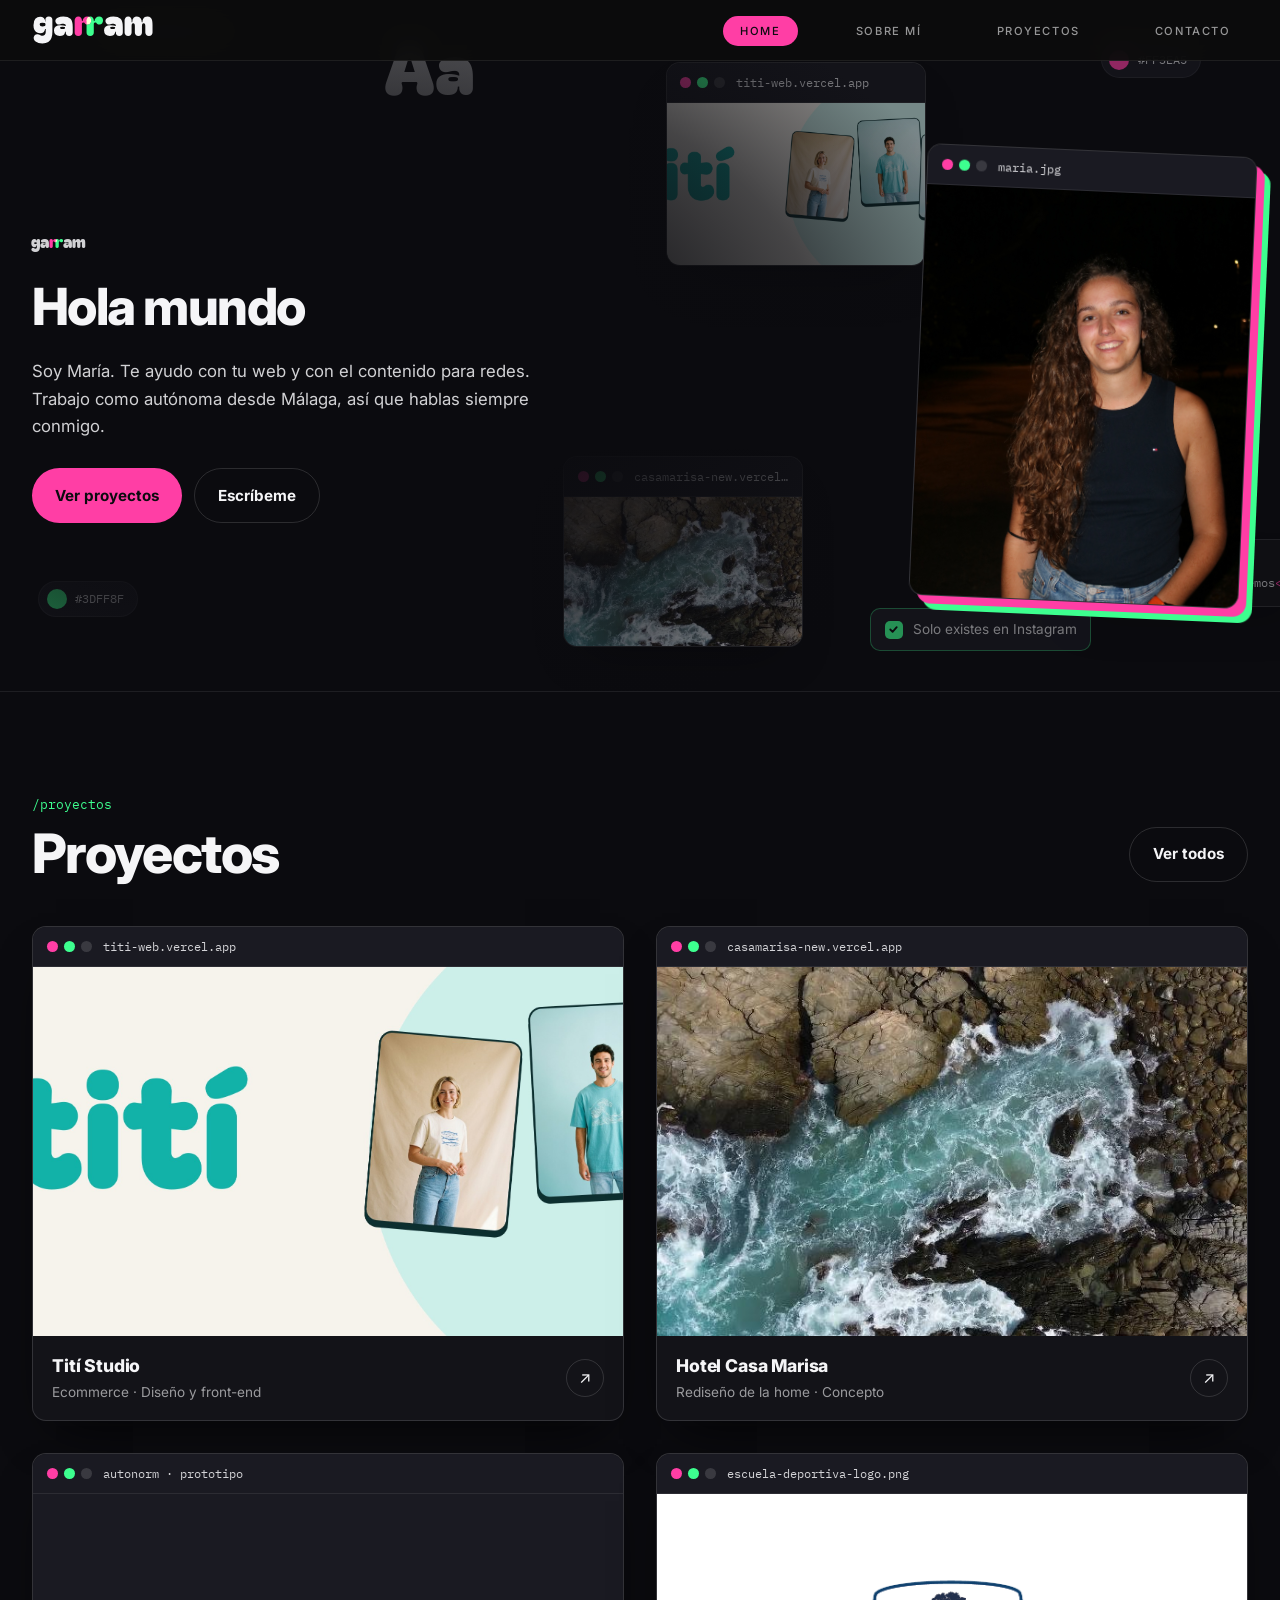
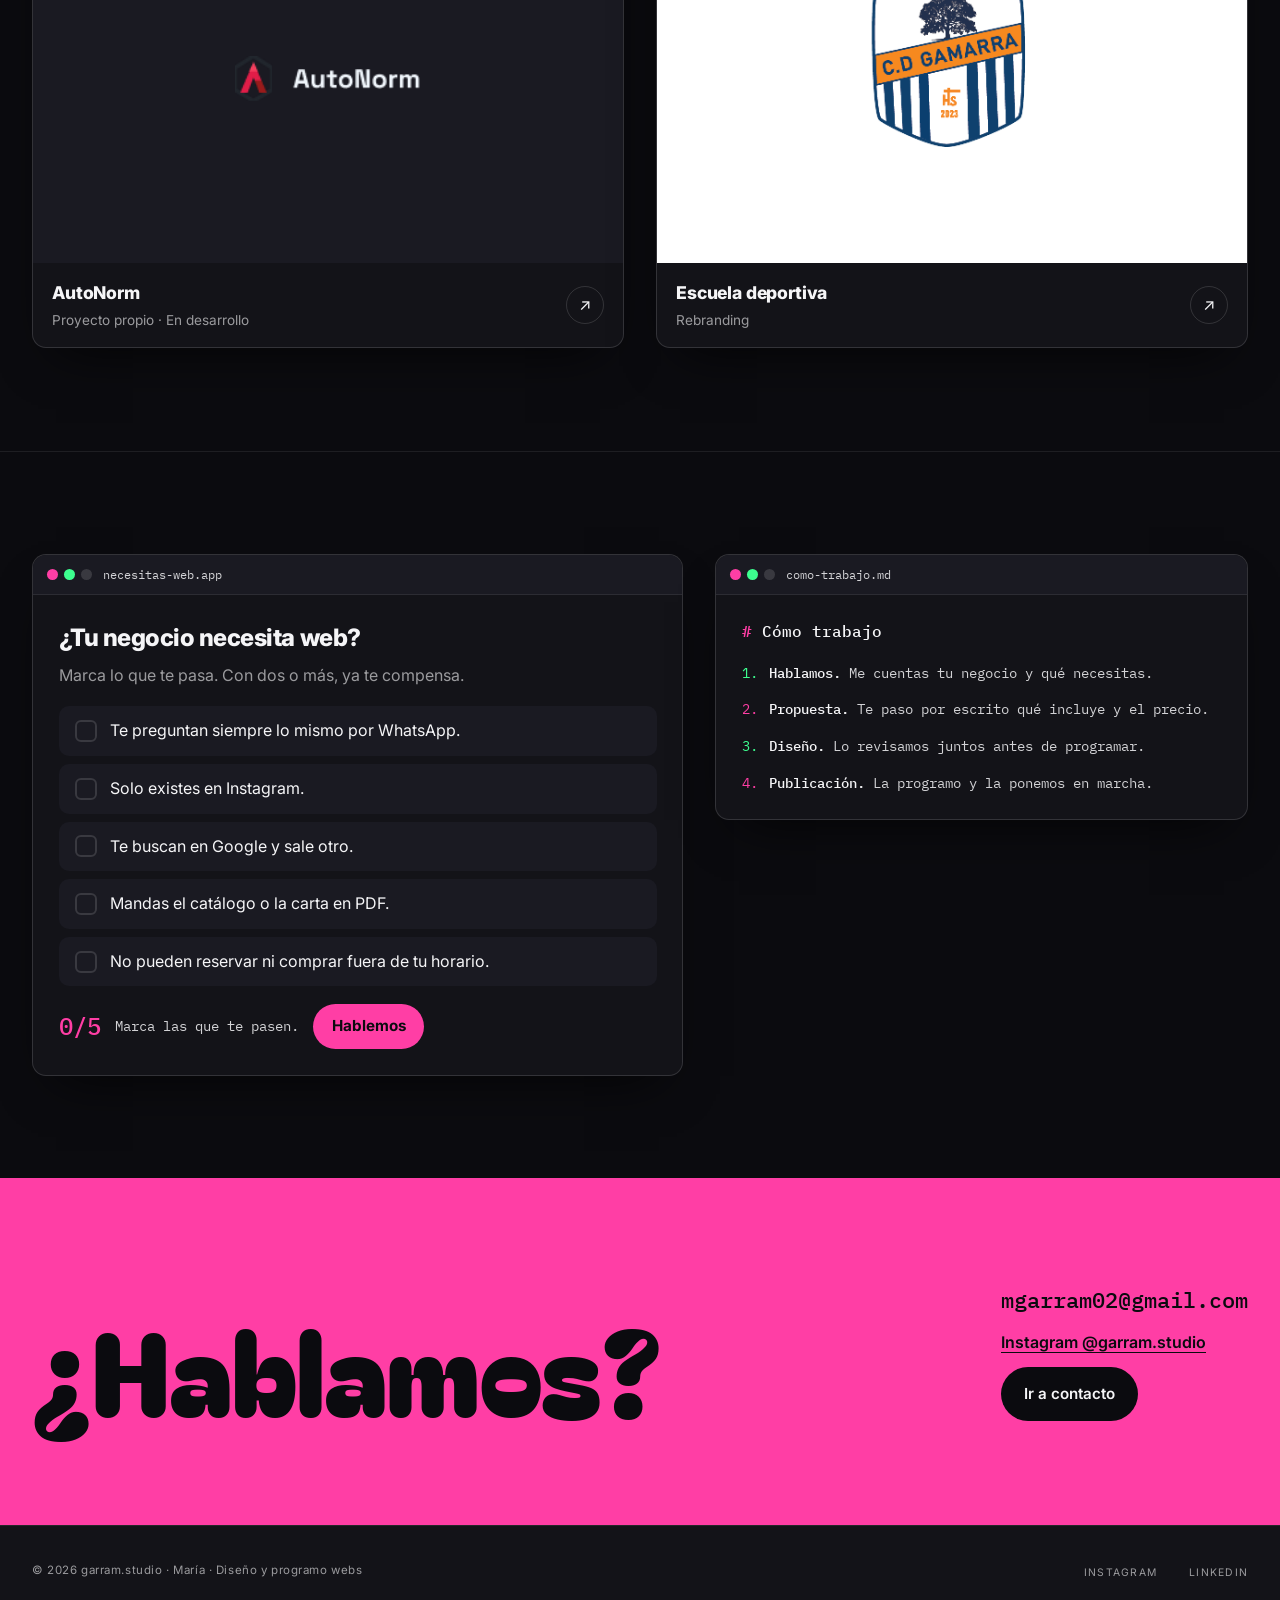
==== mariagarramcv/index.html @ 62a65836 "Hola mundo, botón de contacto visible y lema en el pie Co-Authored-By: Claude Opus 5.5 <noreply@anth" ====
<!DOCTYPE html>
<html lang="es">
<head>
<meta charset="UTF-8">
<meta name="viewport" content="width=device-width, initial-scale=1.0">
<title>garram.studio</title>
<meta name="description" content="garram.studio es la marca de María, diseñadora y desarrolladora front-end autónoma en Málaga. Diseño y programo webs para negocios.">
<link href="https://fonts.googleapis.com/css2?family=Bagel+Fat+One&family=IBM+Plex+Mono:wght@400;500&family=Inter:wght@300;400;500;600;700;800;900&display=swap" rel="stylesheet">
<link rel="icon" type="image/svg+xml" href="img/garram-simbolo.svg">
<link rel="stylesheet" href="style.css">
<style>
/* Portada garram.studio — delante, un mensaje claro y dos botones; detrás, flotando
   despacio, piezas del trabajo (ventanas, código, colores, el símbolo). Debajo, todo
   ordenado en ventanas iguales: el mismo lenguaje del escritorio, pero fácil de leer. */
:root {
  --mono: 'IBM Plex Mono', ui-monospace, monospace;
  --ink: #0b0b0f;
  --gut: max(16px, 2rem);
}

.wrap { max-width: 1280px; margin: 0 auto; padding-left: var(--gut); padding-right: var(--gut); }

/* ── Ventana (pieza común) ── */
.win { background: var(--bg2); border: 0.5px solid rgba(245,245,247,0.14); border-radius: 14px; overflow: hidden; box-shadow: 0 24px 50px -24px rgba(0,0,0,0.8); }
.win-bar { display: flex; align-items: center; gap: 0.7rem; padding: 0.6rem 0.85rem; background: var(--bg3); border-bottom: 0.5px solid var(--border); }
.dots { display: flex; gap: 6px; flex-shrink: 0; }
.dots b { width: 11px; height: 11px; border-radius: 50%; }
.dots b:nth-child(1) { background: var(--pink); }
.dots b:nth-child(2) { background: var(--green); }
.dots b:nth-child(3) { background: var(--faint); }
.fname { flex: 1; min-width: 0; font-family: var(--mono); font-size: 0.78rem; color: var(--off); white-space: nowrap; overflow: hidden; text-overflow: ellipsis; }

.btn { display: inline-flex; align-items: center; padding: 0.9rem 1.45rem; border-radius: 999px; font-weight: 700; font-size: 0.95rem; text-decoration: none; transition: transform 0.2s, box-shadow 0.2s, border-color 0.2s, color 0.2s; }
.btn:focus-visible, a:focus-visible { outline: 3px solid var(--green); outline-offset: 3px; }
.btn-pink { background: var(--pink); color: var(--ink); }
.btn-pink:hover { transform: translate(-3px, -3px); box-shadow: 4px 4px 0 var(--green); }
.btn-line { border: 1.5px solid var(--faint); color: var(--white); }
.btn-line:hover { border-color: var(--green); color: var(--green); }

/* ── Portada ── */
.hero { position: relative; overflow: hidden; padding-top: calc(60px + clamp(3rem, 7vw, 6rem)); padding-bottom: clamp(3.5rem, 7vw, 6rem); border-bottom: 0.5px solid var(--border); }
.hero .wrap { position: relative; z-index: 2; display: grid; grid-template-columns: minmax(0, 1.25fr) minmax(0, 0.75fr); gap: clamp(2rem, 5vw, 4rem); align-items: center; }
.hero-text { display: flex; flex-direction: column; gap: 1.4rem; }
.word { font-family: var(--display); font-weight: 400; font-size: clamp(4.6rem, 15vw, 12.5rem); line-height: 0.82; white-space: nowrap; margin-left: -0.04em; }
.word .r1 { color: var(--pink); display: inline-block; }
.word .r2 { color: var(--green); display: inline-block; margin-left: -0.16em; mix-blend-mode: screen; animation: solapa 1.1s cubic-bezier(.2,.8,.2,1) 0.25s both; }
@keyframes solapa { from { transform: translateX(0.35em); } to { transform: translateX(0); } }
.hero h1 { font-size: clamp(2rem, 4vw, 3.2rem); font-weight: 800; letter-spacing: -0.03em; line-height: 1.12; max-width: 22ch; }
.hero-text p { color: var(--off); font-size: 1.05rem; line-height: 1.65; max-width: 46ch; }
.hero-actions { display: flex; flex-wrap: wrap; gap: 0.7rem; margin-top: 0.3rem; }

.me { justify-self: end; width: 100%; max-width: 330px; transform: rotate(2.5deg); box-shadow: 8px 8px 0 var(--pink), 14px 14px 0 var(--green); }
.me img { display: block; width: 100%; aspect-ratio: 4 / 5; object-fit: cover; }
.me figcaption { padding: 0.75rem 0.95rem; font-family: var(--mono); font-size: 0.78rem; color: var(--muted); }

/* Fondo flotante: solo decoración, detrás de todo */
.float { position: absolute; inset: 0; z-index: 1; pointer-events: none; }
.float::after { content: ''; position: absolute; inset: 0; background: radial-gradient(ellipse 60% 70% at 28% 50%, var(--bg) 25%, rgba(11,11,15,0.55) 60%, transparent 85%); }
.fl { position: absolute; opacity: 0.55; animation: flota var(--t, 14s) ease-in-out var(--d, 0s) infinite alternate; }
.fl > * { transform: translate(var(--px, 0px), var(--py, 0px)); transition: transform 0.6s ease-out; }
@keyframes flota { from { transform: translateY(-14px) rotate(var(--r1, -3deg)); } to { transform: translateY(16px) rotate(var(--r2, 3deg)); } }
.fl .win { width: 100%; }
.fl-shot { display: block; width: 100%; aspect-ratio: 16 / 10; object-fit: cover; }
.chip { display: inline-flex; align-items: center; gap: 0.55rem; padding: 0.45rem 0.8rem 0.45rem 0.45rem; border-radius: 999px; background: var(--bg3); border: 0.5px solid var(--border); font-family: var(--mono); font-size: 0.78rem; color: var(--off); white-space: nowrap; }
.chip i { width: 20px; height: 20px; border-radius: 50%; display: block; }
.code { padding: 0.8rem 1rem; font-family: var(--mono); font-size: 0.78rem; line-height: 1.6; color: var(--off); white-space: pre; }
.code .k { color: var(--pink); } .code .s { color: var(--green); }
.tick { display: inline-flex; align-items: center; gap: 0.6rem; padding: 0.6rem 0.85rem; border-radius: 10px; background: var(--bg3); border: 0.5px solid rgba(61,255,143,0.45); font-size: 0.85rem; color: var(--off); white-space: nowrap; }
.tick b { width: 18px; height: 18px; border-radius: 5px; background: var(--green); display: grid; place-items: center; }
.aa { font-family: var(--display); font-size: 4.5rem; line-height: 1; color: var(--white); }

/* ── Secciones ── */
.sec { padding-block: clamp(4rem, 8vw, 6.5rem); }
.sec + .sec { border-top: 0.5px solid var(--border); }
.sec-head { display: flex; justify-content: space-between; align-items: end; gap: 1.5rem; flex-wrap: wrap; margin-bottom: clamp(1.75rem, 3.5vw, 2.75rem); }
.sec-head h2 { font-size: clamp(2rem, 4.4vw, 3.4rem); font-weight: 800; letter-spacing: -0.03em; line-height: 1.05; }
.mono-label { font-family: var(--mono); font-size: 0.8rem; color: var(--green); display: block; margin-bottom: 0.6rem; }

/* Proyectos: cuadrícula ordenada */
.grid { display: grid; grid-template-columns: repeat(2, minmax(0, 1fr)); gap: clamp(1.25rem, 2.5vw, 2rem); }
.proj { display: flex; flex-direction: column; text-decoration: none; color: inherit; transition: transform 0.25s, box-shadow 0.25s; }
.proj:hover { transform: translate(-4px, -4px); box-shadow: 7px 7px 0 var(--pink), 12px 12px 0 var(--green); }
.shot { display: block; aspect-ratio: 16 / 10; max-width: 100%; background: var(--bg3); overflow: hidden; }
.shot img { display: block; width: 100%; height: 100%; object-fit: cover; transition: transform 0.5s; }
.proj:hover .shot img { transform: scale(1.03); }
.shot.logo { display: grid; place-items: center; }
.shot.logo img { width: auto; height: 46px; object-fit: contain; }
.shot.paper { background: #ffffff; }
.shot.paper img { object-fit: contain; padding: 1.75rem; box-sizing: border-box; }
.cap { display: flex; justify-content: space-between; align-items: center; gap: 1rem; padding: 1rem 1.2rem; }
.cap strong { display: block; font-size: 1.1rem; font-weight: 800; letter-spacing: -0.01em; }
.cap small { display: block; font-size: 0.85rem; color: var(--muted); margin-top: 0.15rem; }
.cap .go { flex-shrink: 0; width: 38px; height: 38px; border-radius: 50%; border: 1.5px solid var(--faint); display: grid; place-items: center; color: var(--white); transition: background 0.2s, border-color 0.2s, color 0.2s; }
.proj:hover .go { background: var(--green); border-color: var(--green); color: var(--ink); }

/* Lista y pasos, lado a lado */
.duo { display: grid; grid-template-columns: minmax(0, 1.1fr) minmax(0, 0.9fr); gap: clamp(1.25rem, 2.5vw, 2rem); align-items: start; }
.win-body { padding: 1.5rem 1.6rem 1.6rem; }
.check-title { font-size: 1.5rem; font-weight: 800; letter-spacing: -0.02em; }
.check-sub { color: var(--muted); margin-top: 0.35rem; }
.check-list { list-style: none; display: flex; flex-direction: column; gap: 0.5rem; margin-top: 1.1rem; }
.check-list input { position: absolute; opacity: 0; pointer-events: none; }
.check-list label { display: flex; gap: 0.85rem; align-items: center; padding: 0.8rem 0.95rem; border-radius: 10px; background: var(--bg3); cursor: pointer; line-height: 1.35; border: 0.5px solid transparent; }
.check-list label:hover { border-color: var(--border-orange); }
.box { width: 22px; height: 22px; border-radius: 6px; border: 2px solid var(--faint); flex-shrink: 0; display: grid; place-items: center; }
.box svg { opacity: 0; }
.check-list input:checked + label { border-color: rgba(61,255,143,0.45); }
.check-list input:checked + label .box { background: var(--green); border-color: var(--green); }
.check-list input:checked + label .box svg { opacity: 1; }
.check-list input:focus-visible + label { outline: 3px solid var(--green); outline-offset: 2px; }
.check-out { display: flex; align-items: center; gap: 0.9rem; flex-wrap: wrap; margin-top: 1.1rem; font-family: var(--mono); font-size: 0.88rem; color: var(--off); min-height: 44px; }
.check-out b { font-size: 1.5rem; font-weight: 500; color: var(--pink); font-variant-numeric: tabular-nums; }
.check-out .btn { font-family: var(--sans); padding: 0.65rem 1.15rem; }

.md { font-family: var(--mono); font-size: 0.9rem; line-height: 1.6; color: var(--off); }
.md h3 { font-family: var(--mono); font-size: 1rem; font-weight: 500; color: var(--white); }
.md h3 span { color: var(--pink); }
.md ol { list-style: none; margin-top: 1rem; display: flex; flex-direction: column; gap: 0.85rem; counter-reset: paso; }
.md li { counter-increment: paso; display: grid; grid-template-columns: 2.2ch 1fr; gap: 0.6rem; }
.md li::before { content: counter(paso) "."; color: var(--green); }
.md li:nth-child(even)::before { color: var(--pink); }
.md strong { color: var(--white); font-weight: 500; }

/* ── Contacto ── */
.cta { background: var(--pink); color: var(--ink); padding-block: clamp(4rem, 9vw, 6.5rem); }
.cta-grid { display: flex; justify-content: space-between; align-items: end; gap: 2rem; flex-wrap: wrap; }
.cta h2 { font-family: var(--display); font-weight: 400; font-size: clamp(3rem, 9vw, 7.5rem); line-height: 0.92; }
.cta-links { display: flex; flex-direction: column; gap: 0.75rem; min-width: 0; }
.cta-mail { font-family: var(--mono); font-size: clamp(1rem, 2.2vw, 1.4rem); font-weight: 500; user-select: all; word-break: break-all; }
.cta-links a { color: var(--ink); font-weight: 600; text-decoration: underline; text-underline-offset: 4px; }
.cta-links .btn-ink { background: var(--ink); color: var(--white); align-self: flex-start; text-decoration: none; }
.cta-links .btn-ink:hover { background: #24242c; }

/* ── Responsive ── */
@media (max-width: 900px) {
  .hero .wrap, .duo { grid-template-columns: 1fr; }
  .me { justify-self: start; max-width: 260px; }
  .fl.hide-sm { display: none; }
  .float::after { background: linear-gradient(180deg, rgba(11,11,15,0.35) 0%, var(--bg) 70%); }
}
@media (max-width: 640px) {
  .grid { grid-template-columns: 1fr; }
  .proj:hover { box-shadow: 5px 5px 0 var(--pink), 9px 9px 0 var(--green); }
}
@media (prefers-reduced-motion: reduce) {
  .fl, .word .r2 { animation: none; }
  .fl > * { transition: none; }
}
</style>
</head>
<body>

<nav>
  <div class="nav-inner">
    <a href="index.html" class="nav-logo"><img src="img/garram-logotipo.svg" alt="garram.studio" height="30"></a>
    <ul class="nav-links">
      <li><a href="index.html" class="active">Home</a></li>
      <li><a href="sobre-mi.html">Sobre mí</a></li>
      <li><a href="proyectos.html">Proyectos</a></li>
      <li><a href="contacto.html">Contacto</a></li>
    </ul>
    <button class="nav-toggle" id="menuToggle" aria-label="Abrir menú" aria-expanded="false">
      <span></span><span></span><span></span>
    </button>
  </div>
</nav>

<div class="nav-mobile" id="navMobile">
  <a href="index.html" class="active">Home</a>
  <a href="sobre-mi.html">Sobre mí</a>
  <a href="proyectos.html">Proyectos</a>
  <a href="contacto.html">Contacto</a>
</div>

<main>
  <section class="hero">
    <!-- Fondo: piezas flotando (decorativo) -->
    <div class="float" id="float" aria-hidden="true">
      <div class="fl hide-sm" style="left:52%; top:9%; width:260px; --t:16s; --r1:-4deg; --r2:1deg" data-depth="18">
        <div class="win"><div class="win-bar"><span class="dots"><b></b><b></b><b></b></span><span class="fname">titi-web.vercel.app</span></div><img class="fl-shot" src="img/titi-cover.jpg" alt=""></div>
      </div>
      <div class="fl hide-sm" style="left:44%; top:66%; width:240px; --t:19s; --d:-6s; --r1:3deg; --r2:-2deg" data-depth="12">
        <div class="win"><div class="win-bar"><span class="dots"><b></b><b></b><b></b></span><span class="fname">casamarisa-new.vercel.app</span></div><img class="fl-shot" src="img/casamarisa-hero.jpg" alt=""></div>
      </div>
      <div class="fl" style="left:86%; top:6%; --t:12s; --d:-3s" data-depth="24"><span class="chip"><i style="background:#ff3ea5"></i>#FF3EA5</span></div>
      <div class="fl" style="left:3%; top:84%; --t:13s; --d:-8s" data-depth="20"><span class="chip"><i style="background:#3dff8f"></i>#3DFF8F</span></div>
      <div class="fl hide-sm" style="left:83%; top:78%; --t:17s; --d:-2s; --r1:-2deg; --r2:4deg" data-depth="16">
        <div class="win"><div class="code"><span class="k">&lt;h1&gt;</span>Hola<span class="k">&lt;/h1&gt;</span>
<span class="k">&lt;a</span> href=<span class="s">"#contacto"</span><span class="k">&gt;</span>Hablemos<span class="k">&lt;/a&gt;</span></div></div>
      </div>
      <div class="fl" style="left:68%; top:88%; --t:15s; --d:-5s" data-depth="10"><span class="tick"><b><svg width="11" height="11" viewBox="0 0 24 24" fill="none" stroke="#0b0b0f" stroke-width="4" stroke-linecap="round" stroke-linejoin="round"><path d="M5 12l5 5 9-10"/></svg></b>Solo existes en Instagram</span></div>
      <div class="fl" style="left:91%; top:40%; width:70px; --t:11s; --d:-4s; --r1:-8deg; --r2:6deg" data-depth="28"><img src="img/garram-simbolo.svg" alt="" style="width:70px; display:block"></div>
      <div class="fl hide-sm" style="left:30%; top:4%; --t:18s; --d:-9s; --r1:-6deg; --r2:2deg" data-depth="14"><span class="aa">Aa</span></div>
      <div class="fl hide-sm" style="left:8%; top:2%; --t:14s; --d:-1s" data-depth="8"><span class="chip">como-trabajo.md</span></div>
    </div>

    <div class="wrap">
      <div class="hero-text">
        <p class="word" aria-hidden="true">ga<span class="r1">r</span><span class="r2">r</span>am</p>
        <h1>Hola mundo</h1>
        <p>Soy María. Te ayudo con tu web y con el contenido para redes. Trabajo como autónoma desde Málaga, así que hablas siempre conmigo.</p>
        <div class="hero-actions">
          <a href="#proyectos" class="btn btn-pink">Ver proyectos</a>
          <a href="#contacto" class="btn btn-line">Escríbeme</a>
        </div>
      </div>
      <figure class="win me">
        <div class="win-bar"><span class="dots"><b></b><b></b><b></b></span><span class="fname">maria.jpg</span></div>
        <img src="img/maria-hero.jpg" alt="María, diseñadora y desarrolladora de garram.studio">
      </figure>
    </div>
  </section>

  <section class="sec" id="proyectos" aria-labelledby="proj-title">
    <div class="wrap">
      <div class="sec-head">
        <div><span class="mono-label">/proyectos</span><h2 id="proj-title">Proyectos</h2></div>
        <a href="proyectos.html" class="btn btn-line">Ver todos</a>
      </div>
      <div class="grid">
        <a href="titi.html" class="win proj">
          <div class="win-bar"><span class="dots"><b></b><b></b><b></b></span><span class="fname">titi-web.vercel.app</span></div>
          <span class="shot"><img src="img/titi-cover.jpg" alt="Tienda online de Tití Studio" style="object-position:30% 50%"></span>
          <span class="cap"><span><strong>Tití Studio</strong><small>Ecommerce · Diseño y front-end</small></span><span class="go" aria-hidden="true">↗</span></span>
        </a>
        <a href="https://casamarisa-new.vercel.app/" target="_blank" rel="noopener" class="win proj">
          <div class="win-bar"><span class="dots"><b></b><b></b><b></b></span><span class="fname">casamarisa-new.vercel.app</span></div>
          <span class="shot"><img src="img/casamarisa-hero.jpg" alt="Home rediseñada del Hotel Casa Marisa"></span>
          <span class="cap"><span><strong>Hotel Casa Marisa</strong><small>Rediseño de la home · Concepto</small></span><span class="go" aria-hidden="true">↗</span></span>
        </a>
        <a href="autonorm.html" class="win proj">
          <div class="win-bar"><span class="dots"><b></b><b></b><b></b></span><span class="fname">autonorm · prototipo</span></div>
          <span class="shot logo"><img src="img/autonorm-logo.png" alt="Logotipo de AutoNorm"></span>
          <span class="cap"><span><strong>AutoNorm</strong><small>Proyecto propio · En desarrollo</small></span><span class="go" aria-hidden="true">↗</span></span>
        </a>
        <a href="logos.html" class="win proj">
          <div class="win-bar"><span class="dots"><b></b><b></b><b></b></span><span class="fname">escuela-deportiva-logo.png</span></div>
          <span class="shot paper"><img src="img/Captura de pantalla 2026-06-10 154436.png" alt="Logotipo de la escuela deportiva"></span>
          <span class="cap"><span><strong>Escuela deportiva</strong><small>Rebranding</small></span><span class="go" aria-hidden="true">↗</span></span>
        </a>
      </div>
    </div>
  </section>

  <section class="sec" aria-label="Antes de empezar">
    <div class="wrap duo">
      <article class="win">
        <div class="win-bar"><span class="dots"><b></b><b></b><b></b></span><span class="fname">necesitas-web.app</span></div>
        <div class="win-body">
          <h2 class="check-title">¿Tu negocio necesita web?</h2>
          <p class="check-sub">Marca lo que te pasa. Con dos o más, ya te compensa.</p>
          <ul class="check-list">
            <li><input type="checkbox" id="s1"><label for="s1"><span class="box"><svg width="12" height="12" viewBox="0 0 24 24" fill="none" stroke="#0b0b0f" stroke-width="4" stroke-linecap="round" stroke-linejoin="round" aria-hidden="true"><path d="M5 12l5 5 9-10"/></svg></span>Te preguntan siempre lo mismo por WhatsApp.</label></li>
            <li><input type="checkbox" id="s2"><label for="s2"><span class="box"><svg width="12" height="12" viewBox="0 0 24 24" fill="none" stroke="#0b0b0f" stroke-width="4" stroke-linecap="round" stroke-linejoin="round" aria-hidden="true"><path d="M5 12l5 5 9-10"/></svg></span>Solo existes en Instagram.</label></li>
            <li><input type="checkbox" id="s3"><label for="s3"><span class="box"><svg width="12" height="12" viewBox="0 0 24 24" fill="none" stroke="#0b0b0f" stroke-width="4" stroke-linecap="round" stroke-linejoin="round" aria-hidden="true"><path d="M5 12l5 5 9-10"/></svg></span>Te buscan en Google y sale otro.</label></li>
            <li><input type="checkbox" id="s4"><label for="s4"><span class="box"><svg width="12" height="12" viewBox="0 0 24 24" fill="none" stroke="#0b0b0f" stroke-width="4" stroke-linecap="round" stroke-linejoin="round" aria-hidden="true"><path d="M5 12l5 5 9-10"/></svg></span>Mandas el catálogo o la carta en PDF.</label></li>
            <li><input type="checkbox" id="s5"><label for="s5"><span class="box"><svg width="12" height="12" viewBox="0 0 24 24" fill="none" stroke="#0b0b0f" stroke-width="4" stroke-linecap="round" stroke-linejoin="round" aria-hidden="true"><path d="M5 12l5 5 9-10"/></svg></span>No pueden reservar ni comprar fuera de tu horario.</label></li>
          </ul>
          <div class="check-out" aria-live="polite"><b id="checkCount">0/5</b><span id="checkMsg">Marca las que te pasen.</span><a href="#contacto" class="btn btn-pink" id="checkCta" hidden>Hablemos</a></div>
        </div>
      </article>
      <article class="win">
        <div class="win-bar"><span class="dots"><b></b><b></b><b></b></span><span class="fname">como-trabajo.md</span></div>
        <div class="win-body md">
          <h3><span>#</span> Cómo trabajo</h3>
          <ol>
            <li><span><strong>Hablamos.</strong> Me cuentas tu negocio y qué necesitas.</span></li>
            <li><span><strong>Propuesta.</strong> Te paso por escrito qué incluye y el precio.</span></li>
            <li><span><strong>Diseño.</strong> Lo revisamos juntos antes de programar.</span></li>
            <li><span><strong>Publicación.</strong> La programo y la ponemos en marcha.</span></li>
          </ol>
        </div>
      </article>
    </div>
  </section>

  <section class="cta" id="contacto" aria-labelledby="cta-title">
    <div class="wrap cta-grid">
      <h2 id="cta-title">¿Hablamos?</h2>
      <div class="cta-links">
        <span class="cta-mail">mgarram02@gmail.com</span>
        <a href="https://www.instagram.com/garram.studio/" target="_blank" rel="noopener">Instagram @garram.studio</a>
        <a href="contacto.html" class="btn btn-ink">Ir a contacto</a>
      </div>
    </div>
  </section>
</main>

<footer>
  <div class="footer-inner">
    <p class="footer-copy">© 2026 garram.studio · María · Diseño y programo webs</p>
    <ul class="footer-nav">
      <li><a href="https://www.instagram.com/garram.studio/" target="_blank" rel="noopener">Instagram</a></li>
      <li><a href="https://www.linkedin.com/in/mariagarram" target="_blank" rel="noopener">LinkedIn</a></li>
    </ul>
  </div>
</footer>

<script src="nav.js"></script>
<script>
/* Lista "¿Tu negocio necesita web?" */
(function () {
  var boxes = document.querySelectorAll('.check-list input');
  var count = document.getElementById('checkCount');
  var msg = document.getElementById('checkMsg');
  var cta = document.getElementById('checkCta');
  var textos = ['Marca las que te pasen.', 'Una ya es un aviso.', 'Con dos, ya te compensa.', 'Te está costando no tenerla.', 'Cuanto antes, mejor.', 'Las cinco. Hablemos.'];
  function actualiza() {
    var n = 0;
    boxes.forEach(function (b) { if (b.checked) n++; });
    count.textContent = n + '/5';
    msg.textContent = textos[n];
    cta.hidden = n < 2;
  }
  boxes.forEach(function (b) { b.addEventListener('change', actualiza); });
  actualiza();
})();

/* Fondo flotante: las piezas se apartan un poco al mover el ratón */
(function () {
  if (window.matchMedia('(prefers-reduced-motion: reduce)').matches) return;
  if (!window.matchMedia('(pointer: fine)').matches) return;
  var hero = document.querySelector('.hero');
  var items = document.querySelectorAll('#float .fl');
  hero.addEventListener('pointermove', function (e) {
    var r = hero.getBoundingClientRect();
    var cx = (e.clientX - r.left) / r.width - 0.5;
    var cy = (e.clientY - r.top) / r.height - 0.5;
    items.forEach(function (el) {
      var d = parseFloat(el.dataset.depth) || 10;
      el.firstElementChild.style.setProperty('--px', (-cx * d) + 'px');
      el.firstElementChild.style.setProperty('--py', (-cy * d) + 'px');
    });
  });
})();
</script>
</body>
</html>
---- mariagarramcv/style.css ----
/* ── RESET & TOKENS ── */
*, *::before, *::after { box-sizing: border-box; margin: 0; padding: 0; }

:root {
  /* Marca garram.studio: negro, rosa y verde neón.
     Las variables --orange* se mantienen como nombre para no tocar todas las páginas:
     --orange es el acento principal (rosa) y --orange2 el secundario (verde). */
  --bg: #0b0b0f;
  --bg2: #131318;
  --bg3: #1a1a22;
  --pink: #ff3ea5;
  --green: #3dff8f;
  --orange: var(--pink);
  --orange2: var(--green);
  --orange-dim: rgba(255,62,165,0.12);
  --white: #f5f5f7;
  --off: rgba(245,245,247,0.85);
  --muted: rgba(245,245,247,0.6);
  --faint: rgba(245,245,247,0.14);
  --border: rgba(245,245,247,0.08);
  --border-orange: rgba(255,62,165,0.35);
  --sans: 'Inter', system-ui, sans-serif;
  --display: 'Bagel Fat One', var(--sans);
  --serif: var(--display);
}

/* Bagel Fat One se reserva para el logotipo y piezas muy grandes de la portada.
   Solo tiene un peso: sin font-synthesis el navegador no la engorda al pedir negrita. */
body { font-synthesis: none; }

.nav-logo img { display: block; height: 30px; width: auto; }

html { scroll-behavior: smooth; }

body {
  font-family: var(--sans);
  background: var(--bg);
  color: var(--white);
  font-size: 16px;
  line-height: 1.6;
  overflow-x: hidden;
}

/* ── NAV ── */
nav {
  position: fixed;
  top: 0; left: 0; right: 0;
  z-index: 100;
  background: rgba(13,13,13,0.92);
  backdrop-filter: blur(12px);
  border-bottom: 0.5px solid var(--border);
}

.nav-inner {
  max-width: 1280px;
  margin: 0 auto;
  padding: 0 2rem;
  height: 60px;
  display: flex;
  align-items: center;
  justify-content: space-between;
}

.nav-logo {
  font-size: 0.72rem;
  font-weight: 600;
  letter-spacing: 0.18em;
  text-transform: uppercase;
  color: var(--white);
  text-decoration: none;
}

.nav-links {
  display: flex;
  gap: 2.5rem;
  list-style: none;
}

.nav-links a {
  font-size: 0.7rem;
  font-weight: 500;
  letter-spacing: 0.14em;
  text-transform: uppercase;
  color: var(--muted);
  text-decoration: none;
  transition: color 0.2s, background 0.2s;
  padding: 0.5rem 1.1rem;
  border-radius: 999px;
}

.nav-links a:hover { color: var(--white); }

.nav-links a.active {
  color: var(--bg);
  background: var(--orange);
}

/* Hamburger */
.nav-toggle {
  display: none;
  flex-direction: column;
  gap: 5px;
  cursor: pointer;
  padding: 4px;
  background: none;
  border: none;
}

.nav-toggle span {
  display: block;
  width: 22px;
  height: 1.5px;
  background: var(--white);
  transition: transform 0.25s, opacity 0.25s;
}

.nav-toggle.open span:nth-child(1) { transform: translateY(6.5px) rotate(45deg); }
.nav-toggle.open span:nth-child(2) { opacity: 0; }
.nav-toggle.open span:nth-child(3) { transform: translateY(-6.5px) rotate(-45deg); }

/* Mobile nav */
.nav-mobile {
  display: none;
  position: fixed;
  top: 60px; left: 0; right: 0;
  background: var(--bg2);
  border-bottom: 0.5px solid var(--border);
  padding: 1.5rem 2rem;
  z-index: 99;
  flex-direction: column;
  gap: 1.25rem;
}

.nav-mobile.open { display: flex; }

.nav-mobile a {
  font-size: 0.78rem;
  font-weight: 500;
  letter-spacing: 0.12em;
  text-transform: uppercase;
  color: var(--muted);
  text-decoration: none;
  transition: color 0.2s;
  width: fit-content;
  border-bottom: 1.5px solid transparent;
  padding-bottom: 2px;
}

.nav-mobile a.active,
.nav-mobile a:hover { color: var(--orange); border-bottom-color: var(--orange); }

/* ── PAGE WRAPPER ── */
.page {
  max-width: 1280px;
  margin: 0 auto;
  padding: 9rem 2rem 7rem;
}

/* ── PAGE HEADER ── */
.page-header { margin-bottom: 4rem; }

.page-eyebrow {
  font-size: 0.62rem;
  letter-spacing: 0.22em;
  text-transform: uppercase;
  color: var(--orange);
  margin-bottom: 1rem;
  display: flex;
  align-items: center;
  gap: 1rem;
  font-weight: 500;
}

.page-eyebrow::before {
  content: '';
  width: 32px;
  height: 1.5px;
  background: var(--orange);
  display: inline-block;
  flex-shrink: 0;
}

.page-title {
  font-size: clamp(2.2rem, 4.5vw, 3.8rem);
  font-weight: 800;
  line-height: 1.08;
  color: var(--white);
  letter-spacing: -0.02em;
}

/* ── BUTTONS ── */
.btn-primary {
  background: var(--orange);
  color: var(--bg);
  padding: 0.85rem 2rem;
  font-size: 0.72rem;
  font-weight: 600;
  letter-spacing: 0.12em;
  text-transform: uppercase;
  text-decoration: none;
  border: none;
  cursor: pointer;
  transition: background 0.2s, transform 0.15s;
  display: inline-block;
  border-radius: 2px;
}

.btn-primary:hover { background: var(--orange2); transform: translateY(-1px); }

.btn-outline {
  background: transparent;
  color: var(--white);
  padding: 0.85rem 2rem;
  font-size: 0.72rem;
  font-weight: 600;
  letter-spacing: 0.12em;
  text-transform: uppercase;
  text-decoration: none;
  border: 1px solid var(--faint);
  cursor: pointer;
  transition: border-color 0.2s, color 0.2s, transform 0.15s;
  display: inline-block;
  border-radius: 2px;
}

.btn-outline:hover { border-color: var(--orange); color: var(--orange); transform: translateY(-1px); }

/* ── FOOTER ── */
footer {
  background: var(--bg2);
  border-top: 0.5px solid var(--border);
  padding: 2rem;
}

.footer-inner {
  max-width: 1280px;
  margin: 0 auto;
  display: flex;
  align-items: center;
  justify-content: space-between;
  flex-wrap: wrap;
  gap: 1rem;
}

.footer-copy {
  font-size: 0.72rem;
  color: var(--muted);
  letter-spacing: 0.05em;
}

.footer-nav {
  display: flex;
  gap: 2rem;
  list-style: none;
  flex-wrap: wrap;
}

.footer-nav a {
  font-size: 0.65rem;
  letter-spacing: 0.12em;
  text-transform: uppercase;
  color: var(--muted);
  text-decoration: none;
  transition: color 0.2s;
}

.footer-nav a:hover { color: var(--orange); }

/* ══════════════════════════════════════════
   BENTO / CASE-STUDY COMPONENT SYSTEM
   (tarjetas grandes, stats, FAQ, citas, tags)
═══════════════════════════════════════════ */

/* ── Bento grid genérico ── */
.bento-grid {
  display: grid;
  grid-template-columns: repeat(4, 1fr);
  grid-auto-rows: 240px;
  grid-auto-flow: dense;
  gap: 1.25rem;
}

.bento-card {
  position: relative;
  grid-column: span 2;
  grid-row: span 1;
  border-radius: 20px;
  overflow: hidden;
  background: linear-gradient(155deg, var(--bg3) 0%, #241407 100%);
  border: 0.5px solid var(--border);
  text-decoration: none;
  display: block;
  transition: transform 0.3s ease, border-color 0.3s ease, box-shadow 0.3s ease;
}

.bento-card:hover {
  transform: translateY(-6px);
  border-color: var(--border-orange);
  box-shadow: 0 20px 40px -20px rgba(242,101,34,0.35);
}

.bento-card.wide { grid-column: span 4; grid-row: span 2; }
.bento-card.tall { grid-row: span 2; }
.bento-card.solid {
  background: linear-gradient(150deg, var(--orange) 0%, #c94d13 100%);
}

.bento-card img {
  position: absolute;
  inset: 0;
  width: 100%;
  height: 100%;
  object-fit: cover;
  object-position: center center;
  opacity: 0.95;
  transition: transform 0.5s ease, opacity 0.3s ease;
}

.bento-card.logo-bg {
  background: #fff;
}

.bento-card.logo-bg img {
  object-fit: contain;
  padding: 3rem;
  opacity: 1;
}

/* AutoNorm card: centered logo lockup instead of a cover photo */
.autonorm-card {
  background: linear-gradient(155deg, var(--bg3) 0%, #241407 100%);
}
.autonorm-card .bento-card-logo {
  position: absolute;
  top: 42%;
  left: 50%;
  transform: translate(-50%, -50%);
  width: auto;
  height: 38px;
  object-fit: contain;
  opacity: 1;
}
.autonorm-card:hover .bento-card-logo { transform: translate(-50%, -50%); }

.bento-card.no-link {
  cursor: default;
  opacity: 0.75;
}
.bento-card.no-link:hover {
  transform: none;
  border-color: var(--border);
  box-shadow: none;
}
.bento-card.no-link .bento-card-arrow { display: none; }
.bento-card-status {
  font-size: 0.62rem;
  letter-spacing: 0.1em;
  text-transform: uppercase;
  color: var(--muted);
  font-weight: 600;
  flex-shrink: 0;
}

.bento-card:hover img { transform: scale(1.04); opacity: 1; }

.bento-card::after {
  content: '';
  position: absolute;
  inset: 0;
  background: linear-gradient(0deg, rgba(13,13,13,0.92) 0%, rgba(13,13,13,0.15) 45%, transparent 70%);
  pointer-events: none;
}

.bento-card-body {
  position: absolute;
  left: 0; right: 0; bottom: 0;
  z-index: 2;
  padding: 1.5rem 1.6rem;
  display: flex;
  align-items: flex-end;
  justify-content: space-between;
  gap: 1rem;
}

.bento-card-cat {
  font-size: 0.6rem;
  letter-spacing: 0.16em;
  text-transform: uppercase;
  color: var(--orange2);
  font-weight: 700;
  margin-bottom: 0.4rem;
  display: block;
}

.bento-card.solid .bento-card-cat { color: rgba(13,13,13,0.65); }

.bento-card-name {
  font-size: 1.15rem;
  font-weight: 800;
  color: var(--white);
  letter-spacing: -0.01em;
  line-height: 1.25;
}

.bento-card-arrow {
  flex-shrink: 0;
  width: 40px; height: 40px;
  border-radius: 50%;
  background: rgba(255,255,255,0.08);
  border: 0.5px solid var(--border-orange);
  display: flex;
  align-items: center;
  justify-content: center;
  color: var(--white);
  font-size: 1rem;
  transition: background 0.2s, transform 0.25s;
}

.bento-card:hover .bento-card-arrow { background: var(--orange); transform: rotate(45deg); }

/* ── Stat tiles v2 (bento) ── */
.stat-bento-row {
  display: grid;
  grid-template-columns: repeat(3, 1fr);
  gap: 1.25rem;
}

.stat-bento {
  border-radius: 16px;
  border: 0.5px solid var(--border);
  background: var(--bg2);
  padding: 1.75rem 1.5rem;
  transition: border-color 0.2s, transform 0.2s;
}

.stat-bento:hover { border-color: var(--border-orange); transform: translateY(-3px); }

.stat-bento-num {
  font-size: clamp(2.2rem, 4vw, 3rem);
  font-weight: 900;
  color: var(--orange);
  line-height: 1;
  letter-spacing: -0.03em;
  margin-bottom: 0.5rem;
}

.stat-bento-label {
  font-size: 0.72rem;
  letter-spacing: 0.08em;
  text-transform: uppercase;
  color: var(--muted);
  font-weight: 500;
}

/* ── Pull-quote ── */
.quote-block {
  border-radius: 20px;
  background: linear-gradient(150deg, var(--bg3) 0%, #241407 100%);
  border: 0.5px solid var(--border-orange);
  padding: 3rem clamp(1.5rem, 5vw, 4rem);
  position: relative;
  overflow: hidden;
}

.quote-mark {
  font-family: Georgia, serif;
  font-size: 5rem;
  color: var(--orange);
  opacity: 0.5;
  line-height: 1;
  margin-bottom: 0.5rem;
}

.quote-text {
  font-size: clamp(1.1rem, 2.2vw, 1.6rem);
  font-weight: 600;
  color: var(--white);
  line-height: 1.45;
  letter-spacing: -0.01em;
  max-width: 780px;
}

.quote-author {
  margin-top: 1.75rem;
  display: flex;
  align-items: center;
  gap: 0.75rem;
}

.quote-author-name {
  font-size: 0.85rem;
  font-weight: 700;
  color: var(--white);
}

.quote-author-role {
  font-size: 0.72rem;
  color: var(--muted);
}

.quote-author-dot {
  width: 4px; height: 4px;
  border-radius: 50%;
  background: var(--orange);
}

/* ── FAQ accordion ── */
.faq-list {
  display: flex;
  flex-direction: column;
  border-radius: 16px;
  border: 0.5px solid var(--border);
  overflow: hidden;
}

.faq-item {
  border-bottom: 0.5px solid var(--border);
  background: var(--bg2);
}

.faq-item:last-child { border-bottom: none; }

.faq-question {
  width: 100%;
  display: flex;
  align-items: center;
  justify-content: space-between;
  gap: 1rem;
  padding: 1.25rem 1.5rem;
  background: none;
  border: none;
  cursor: pointer;
  text-align: left;
  font-family: var(--sans);
  font-size: 0.92rem;
  font-weight: 600;
  color: var(--white);
  transition: background 0.2s;
}

.faq-question:hover { background: var(--bg3); }

.faq-icon {
  flex-shrink: 0;
  width: 26px; height: 26px;
  border-radius: 50%;
  border: 0.5px solid var(--border-orange);
  color: var(--orange);
  display: flex;
  align-items: center;
  justify-content: center;
  font-size: 0.9rem;
  transition: transform 0.25s;
}

.faq-item.open .faq-icon { transform: rotate(45deg); }

.faq-answer {
  max-height: 0;
  overflow: hidden;
  transition: max-height 0.3s ease, padding 0.3s ease;
  padding: 0 1.5rem;
}

.faq-item.open .faq-answer { max-height: 240px; padding: 0 1.5rem 1.5rem; }

.faq-answer p {
  font-size: 0.85rem;
  color: var(--muted);
  line-height: 1.75;
  font-weight: 300;
}

/* ── Tool pills ── */
.tool-pill {
  font-size: 0.68rem;
  letter-spacing: 0.08em;
  text-transform: uppercase;
  color: var(--off);
  border: 0.5px solid var(--border);
  padding: 0.55rem 1.1rem;
  font-weight: 600;
  background: var(--bg2);
  border-radius: 999px;
  transition: border-color 0.2s, color 0.2s, background 0.2s;
}

.tool-pill:hover { border-color: var(--orange); color: var(--orange); background: var(--orange-dim); }

/* ── Next project banner ── */
.next-project {
  display: flex;
  align-items: center;
  justify-content: space-between;
  gap: 1.5rem;
  border-radius: 20px;
  background: linear-gradient(150deg, var(--orange) 0%, #c94d13 100%);
  padding: 2.25rem clamp(1.5rem, 5vw, 3rem);
  text-decoration: none;
  transition: transform 0.25s ease;
}

.next-project:hover { transform: translateY(-3px); }

.next-project-label {
  font-size: 0.65rem;
  letter-spacing: 0.18em;
  text-transform: uppercase;
  color: rgba(13,13,13,0.65);
  font-weight: 700;
  margin-bottom: 0.4rem;
}

.next-project-name {
  font-size: clamp(1.3rem, 3vw, 2rem);
  font-weight: 900;
  color: var(--bg);
  letter-spacing: -0.02em;
}

.next-project-arrow {
  flex-shrink: 0;
  width: 56px; height: 56px;
  border-radius: 50%;
  background: var(--bg);
  color: var(--orange);
  display: flex;
  align-items: center;
  justify-content: center;
  font-size: 1.4rem;
  transition: transform 0.25s;
}

.next-project:hover .next-project-arrow { transform: rotate(45deg); }

/* ── Section heading (reutilizable) ── */
.bento-section { margin-top: 5rem; padding-top: 4rem; border-top: 0.5px solid var(--border); }
.bento-section:first-child { margin-top: 0; padding-top: 0; border-top: none; }

.bento-eyebrow {
  font-size: 0.62rem;
  letter-spacing: 0.2em;
  text-transform: uppercase;
  color: var(--orange);
  font-weight: 600;
  margin-bottom: 1.25rem;
  display: flex;
  align-items: center;
  gap: 0.75rem;
}

.bento-eyebrow::before {
  content: '';
  width: 24px; height: 1.5px;
  background: var(--orange);
  flex-shrink: 0;
}

/* ═══ RESPONSIVE — BENTO SYSTEM ═══ */
@media (max-width: 1024px) {
  .bento-grid { grid-template-columns: repeat(2, 1fr); }
  .bento-card { grid-column: span 2 !important; }
  .stat-bento-row { grid-template-columns: repeat(3, 1fr); gap: 1rem; }
}
@media (max-width: 768px) {
  .bento-grid { grid-auto-rows: 180px; }
  .stat-bento-row { grid-template-columns: 1fr 1fr; }
  .next-project { flex-direction: column; align-items: flex-start; text-align: left; }
}
@media (max-width: 480px) {
  .bento-grid { grid-template-columns: 1fr; grid-auto-rows: 200px; }
  .bento-card.wide { grid-column: span 1; }
  .stat-bento-row { grid-template-columns: 1fr; }
  .quote-block { padding: 2rem 1.5rem; }
  .next-project-arrow { width: 44px; height: 44px; }
}

/* ═════════════════════════
   TABLET ≤1024px
═════════════════════════ */
@media (max-width: 1024px) {
  .nav-links { gap: 1.75rem; }
  .page { padding: 8rem 1.5rem 6rem; }
}

/* ═════════════════════════
   TABLET PORTRAIT ≤768px
═════════════════════════ */
@media (max-width: 768px) {
  .nav-links { display: none; }
  .nav-toggle { display: flex; }
  .nav-inner { padding: 0 1.25rem; }
  .page { padding: 7rem 1.25rem 5rem; }
  .footer-inner { flex-direction: column; align-items: flex-start; }
  .footer-nav { gap: 1rem; }
}

/* ═════════════════════════
   MÓVIL ≤480px
═════════════════════════ */
@media (max-width: 480px) {
  .nav-mobile { padding: 1.25rem 1rem; }
  .page { padding: 6rem 1rem 4rem; }
  .page-title { font-size: 2rem; letter-spacing: -0.01em; }
  .footer-inner { padding: 0; }
}
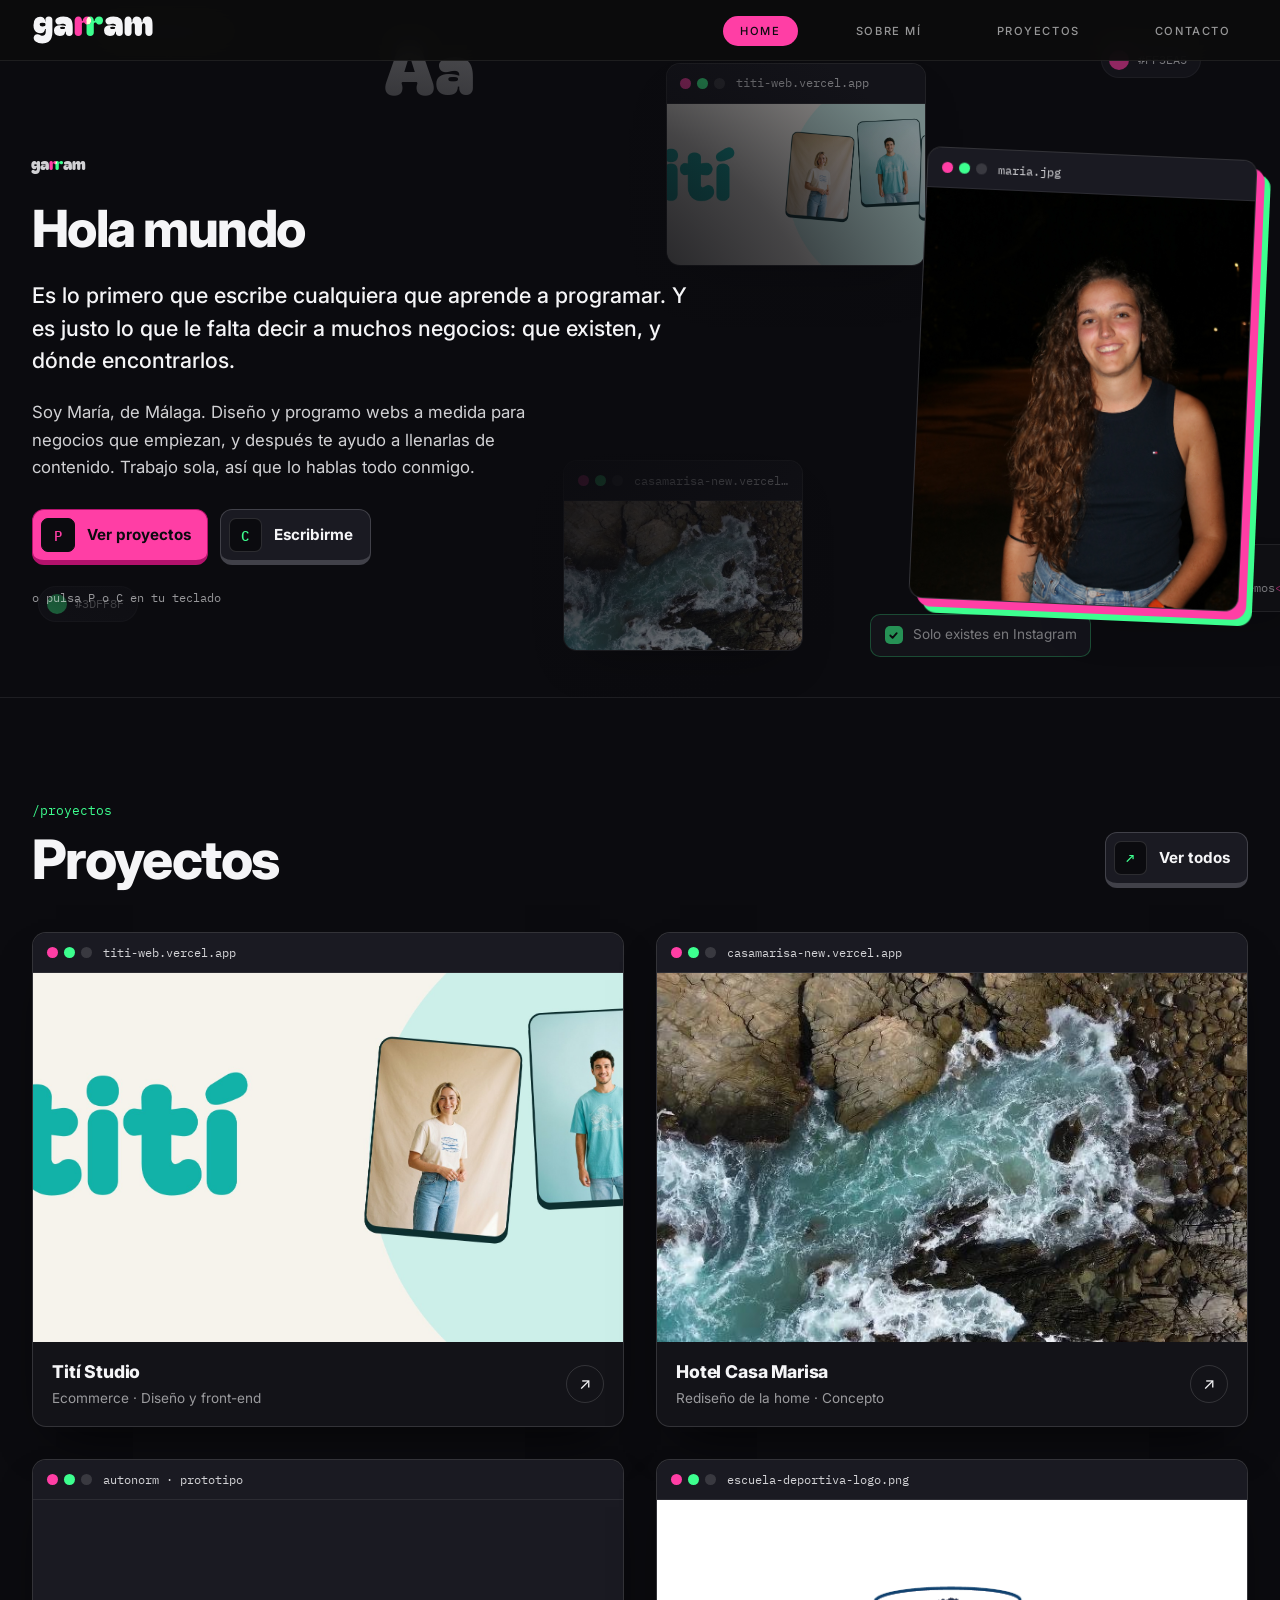
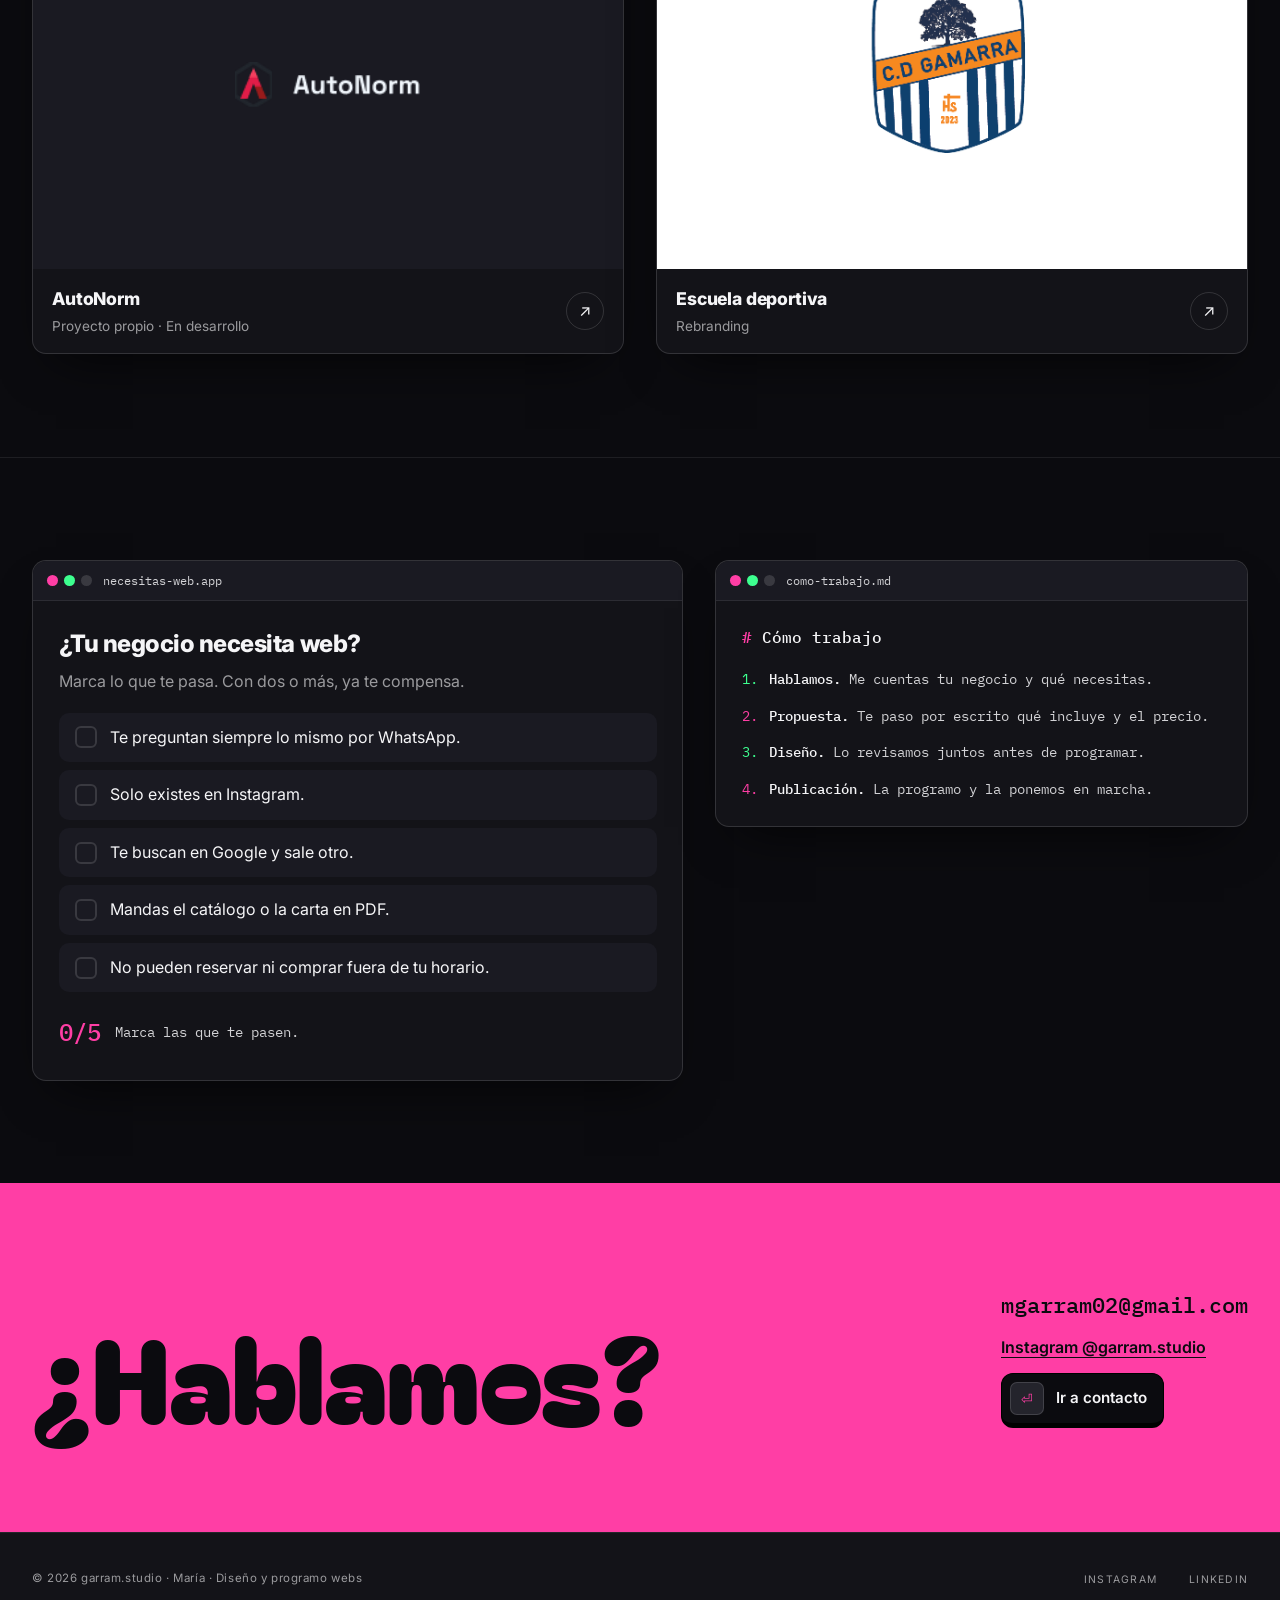
==== commit 92066b89: "Portada con más texto y botones como teclas con atajos P y C Co-Authored-By: Claude Opus 5.5 <norepl" ====
--- a/mariagarramcv/index.html
+++ b/mariagarramcv/index.html
@@ -46,7 +46,25 @@
 .word .r2 { color: var(--green); display: inline-block; margin-left: -0.16em; mix-blend-mode: screen; animation: solapa 1.1s cubic-bezier(.2,.8,.2,1) 0.25s both; }
 @keyframes solapa { from { transform: translateX(0.35em); } to { transform: translateX(0); } }
 .hero h1 { font-size: clamp(2rem, 4vw, 3.2rem); font-weight: 800; letter-spacing: -0.03em; line-height: 1.12; max-width: 22ch; }
-.hero-text p { color: var(--off); font-size: 1.05rem; line-height: 1.65; max-width: 46ch; }
+.hero-text p { color: var(--off); font-size: 1.05rem; line-height: 1.65; max-width: 48ch; }
+.hero-text .lead { color: var(--white); font-size: clamp(1.15rem, 1.8vw, 1.35rem); line-height: 1.5; font-weight: 500; }
+
+/* Teclas: los botones son teclas de teclado que se hunden al pulsarlas */
+.key { display: inline-flex; align-items: center; gap: 0.75rem; padding: 0.5rem 1.05rem 0.5rem 0.5rem; border-radius: 12px; background: var(--bg3); color: var(--white); border: 1px solid rgba(245,245,247,0.18); border-bottom-width: 5px; font-weight: 700; font-size: 0.95rem; text-decoration: none; transition: transform 0.08s, border-bottom-width 0.08s, box-shadow 0.2s; cursor: pointer; }
+.key kbd { font-family: var(--mono); font-size: 0.9rem; font-weight: 500; min-width: 2.1rem; height: 2.1rem; padding: 0 0.4rem; display: grid; place-items: center; border-radius: 7px; background: var(--bg); color: var(--green); border: 1px solid rgba(245,245,247,0.14); }
+.key:hover { box-shadow: 0 0 0 2px var(--green); }
+.key:active, .key.press { transform: translateY(3px); border-bottom-width: 2px; }
+.key:focus-visible { outline: 3px solid var(--green); outline-offset: 3px; }
+.key-pink { background: var(--pink); color: var(--ink); border-color: #b3126c; }
+.key-pink kbd { background: var(--ink); color: var(--pink); border-color: var(--ink); }
+.key-pink:hover { box-shadow: 0 0 0 2px var(--white); }
+.cta-links .key-ink { background: var(--ink); color: var(--white); border-color: #000; text-decoration: none; align-self: flex-start; }
+.cta-links .key-ink kbd { background: #24242c; color: var(--pink); }
+.cta-links .key-ink:hover { box-shadow: 0 0 0 2px var(--ink); }
+.key[hidden] { display: none; }
+.key-hint { display: none; font-family: var(--mono); font-size: 0.78rem !important; color: var(--muted) !important; }
+@media (pointer: fine) { .key-hint { display: block; } }
+@media (prefers-reduced-motion: reduce) { .key { transition: none; } }
 .hero-actions { display: flex; flex-wrap: wrap; gap: 0.7rem; margin-top: 0.3rem; }
 
 .me { justify-self: end; width: 100%; max-width: 330px; transform: rotate(2.5deg); box-shadow: 8px 8px 0 var(--pink), 14px 14px 0 var(--green); }
@@ -198,11 +216,13 @@
       <div class="hero-text">
         <p class="word" aria-hidden="true">ga<span class="r1">r</span><span class="r2">r</span>am</p>
         <h1>Hola mundo</h1>
-        <p>Soy María. Te ayudo con tu web y con el contenido para redes. Trabajo como autónoma desde Málaga, así que hablas siempre conmigo.</p>
+        <p class="lead">Es lo primero que escribe cualquiera que aprende a programar. Y es justo lo que le falta decir a muchos negocios: que existen, y dónde encontrarlos.</p>
+        <p>Soy María, de Málaga. Diseño y programo webs a medida para negocios que empiezan, y después te ayudo a llenarlas de contenido. Trabajo sola, así que lo hablas todo conmigo.</p>
         <div class="hero-actions">
-          <a href="#proyectos" class="btn btn-pink">Ver proyectos</a>
-          <a href="#contacto" class="btn btn-line">Escríbeme</a>
+          <a href="#proyectos" class="key key-pink" data-key="p"><kbd>P</kbd>Ver proyectos</a>
+          <a href="#contacto" class="key" data-key="c"><kbd>C</kbd>Escribirme</a>
         </div>
+        <p class="key-hint">o pulsa P o C en tu teclado</p>
       </div>
       <figure class="win me">
         <div class="win-bar"><span class="dots"><b></b><b></b><b></b></span><span class="fname">maria.jpg</span></div>
@@ -215,7 +235,7 @@
     <div class="wrap">
       <div class="sec-head">
         <div><span class="mono-label">/proyectos</span><h2 id="proj-title">Proyectos</h2></div>
-        <a href="proyectos.html" class="btn btn-line">Ver todos</a>
+        <a href="proyectos.html" class="key"><kbd>↗</kbd>Ver todos</a>
       </div>
       <div class="grid">
         <a href="titi.html" class="win proj">
@@ -256,7 +276,7 @@
             <li><input type="checkbox" id="s4"><label for="s4"><span class="box"><svg width="12" height="12" viewBox="0 0 24 24" fill="none" stroke="#0b0b0f" stroke-width="4" stroke-linecap="round" stroke-linejoin="round" aria-hidden="true"><path d="M5 12l5 5 9-10"/></svg></span>Mandas el catálogo o la carta en PDF.</label></li>
             <li><input type="checkbox" id="s5"><label for="s5"><span class="box"><svg width="12" height="12" viewBox="0 0 24 24" fill="none" stroke="#0b0b0f" stroke-width="4" stroke-linecap="round" stroke-linejoin="round" aria-hidden="true"><path d="M5 12l5 5 9-10"/></svg></span>No pueden reservar ni comprar fuera de tu horario.</label></li>
           </ul>
-          <div class="check-out" aria-live="polite"><b id="checkCount">0/5</b><span id="checkMsg">Marca las que te pasen.</span><a href="#contacto" class="btn btn-pink" id="checkCta" hidden>Hablemos</a></div>
+          <div class="check-out" aria-live="polite"><b id="checkCount">0/5</b><span id="checkMsg">Marca las que te pasen.</span><a href="#contacto" class="key key-pink" id="checkCta" hidden><kbd>⏎</kbd>Hablemos</a></div>
         </div>
       </article>
       <article class="win">
@@ -280,7 +300,7 @@
       <div class="cta-links">
         <span class="cta-mail">mgarram02@gmail.com</span>
         <a href="https://www.instagram.com/garram.studio/" target="_blank" rel="noopener">Instagram @garram.studio</a>
-        <a href="contacto.html" class="btn btn-ink">Ir a contacto</a>
+        <a href="contacto.html" class="key key-ink"><kbd>⏎</kbd>Ir a contacto</a>
       </div>
     </div>
   </section>
@@ -314,6 +334,19 @@
   }
   boxes.forEach(function (b) { b.addEventListener('change', actualiza); });
   actualiza();
+})();
+
+/* Atajos: P lleva a proyectos y C a contacto */
+(function () {
+  document.addEventListener('keydown', function (e) {
+    if (e.ctrlKey || e.metaKey || e.altKey || e.repeat) return;
+    var t = e.target;
+    if (t && (t.isContentEditable || /^(INPUT|TEXTAREA|SELECT)$/.test(t.tagName) && t.type !== 'checkbox')) return;
+    var k = document.querySelector('.key[data-key="' + e.key.toLowerCase() + '"]');
+    if (!k) return;
+    k.classList.add('press');
+    setTimeout(function () { k.classList.remove('press'); k.click(); }, 120);
+  });
 })();
 
 /* Fondo flotante: las piezas se apartan un poco al mover el ratón */
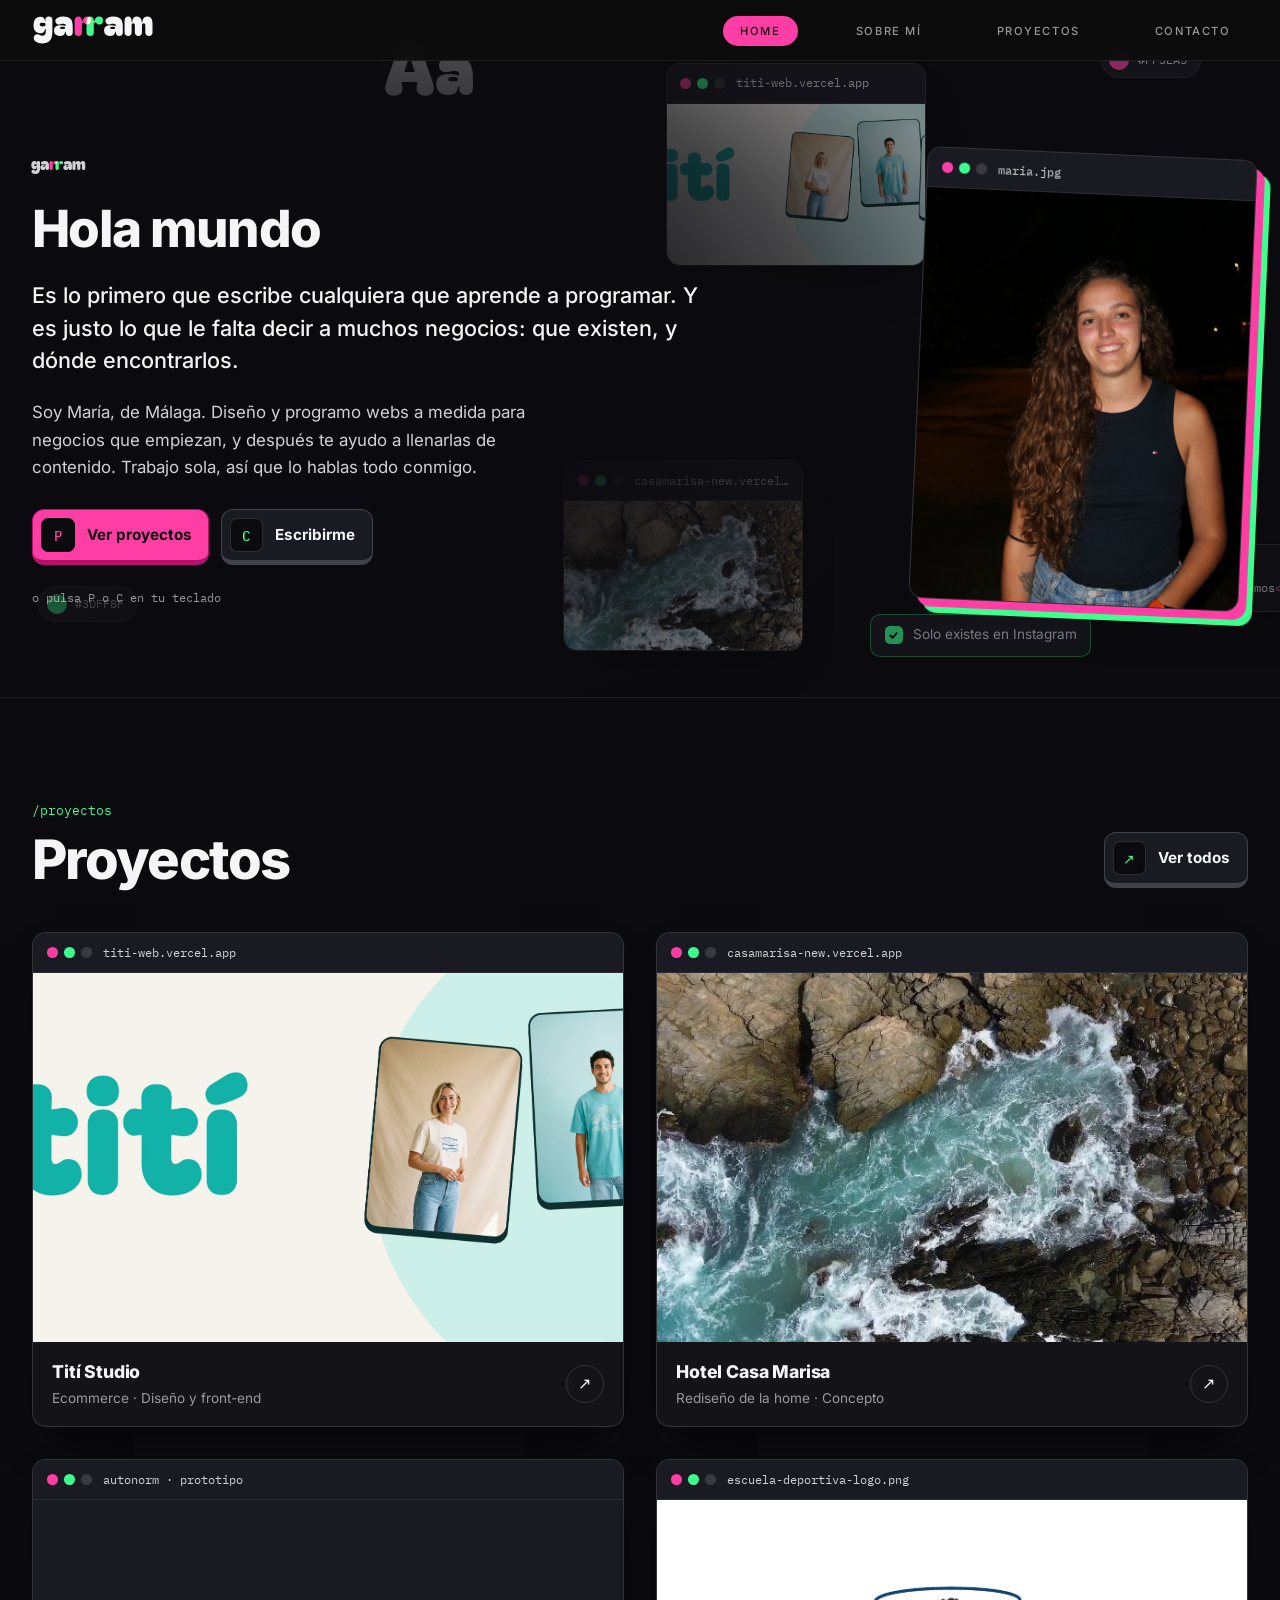
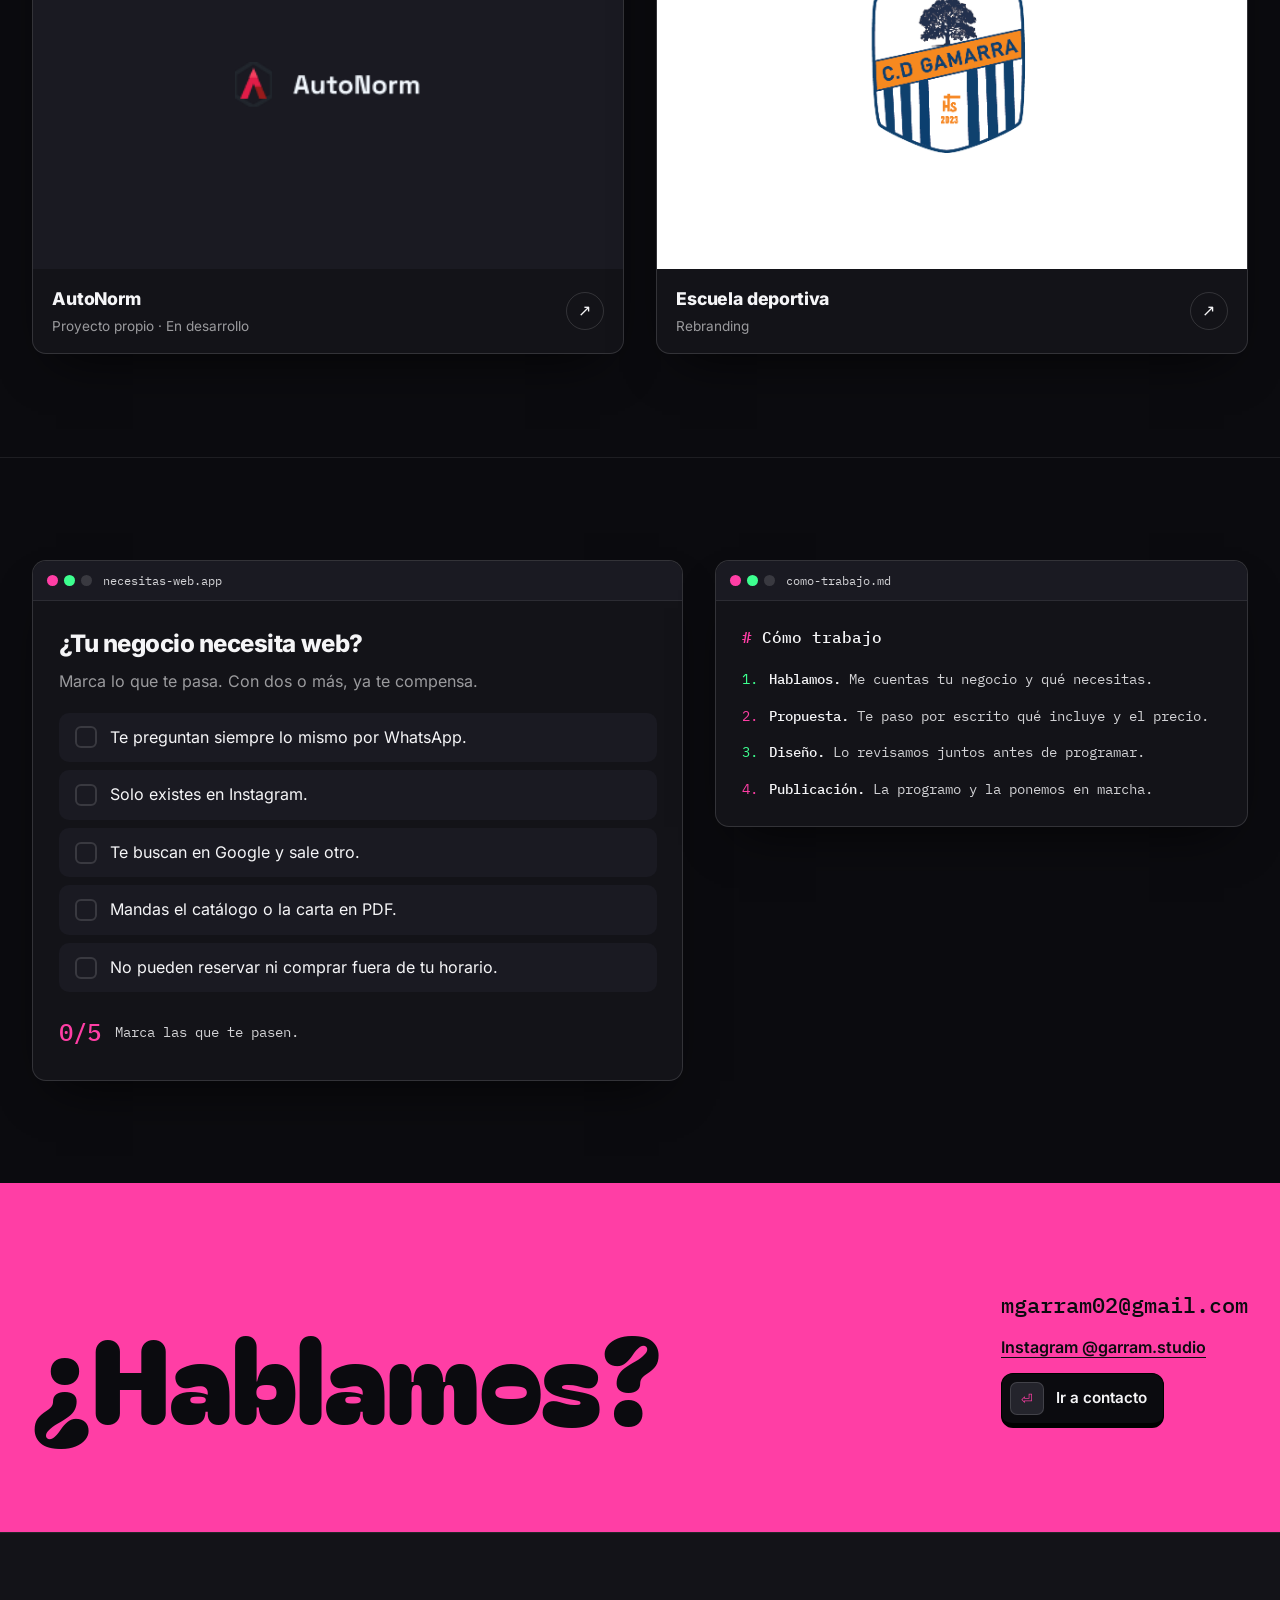
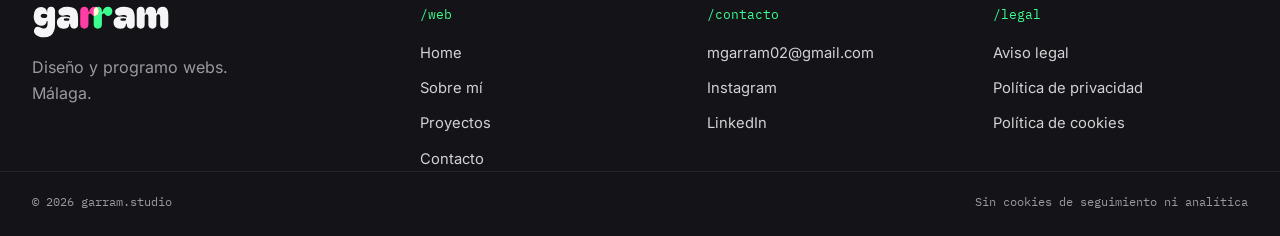
==== commit 66dcddc3: "Páginas legales, pie completo, fuentes propias y Figma con consentimiento Co-Authored-By: Claude Opu" ====
--- a/mariagarramcv/index.html
+++ b/mariagarramcv/index.html
@@ -5,7 +5,7 @@
 <meta name="viewport" content="width=device-width, initial-scale=1.0">
 <title>garram.studio</title>
 <meta name="description" content="garram.studio es la marca de María, diseñadora y desarrolladora front-end autónoma en Málaga. Diseño y programo webs para negocios.">
-<link href="https://fonts.googleapis.com/css2?family=Bagel+Fat+One&family=IBM+Plex+Mono:wght@400;500&family=Inter:wght@300;400;500;600;700;800;900&display=swap" rel="stylesheet">
+<link rel="stylesheet" href="fonts.css">
 <link rel="icon" type="image/svg+xml" href="img/garram-simbolo.svg">
 <link rel="stylesheet" href="style.css">
 <style>
@@ -306,13 +306,41 @@
   </section>
 </main>
 
-<footer>
-  <div class="footer-inner">
-    <p class="footer-copy">© 2026 garram.studio · María · Diseño y programo webs</p>
-    <ul class="footer-nav">
-      <li><a href="https://www.instagram.com/garram.studio/" target="_blank" rel="noopener">Instagram</a></li>
-      <li><a href="https://www.linkedin.com/in/mariagarram" target="_blank" rel="noopener">LinkedIn</a></li>
-    </ul>
+<footer class="site-footer">
+  <div class="wrap footer-grid">
+    <div class="footer-brand">
+      <img src="img/garram-logotipo.svg" alt="garram.studio" height="34">
+      <p>Diseño y programo webs.<br>Málaga.</p>
+    </div>
+    <div class="footer-col">
+      <p class="footer-h">/web</p>
+      <ul>
+        <li><a href="index.html">Home</a></li>
+        <li><a href="sobre-mi.html">Sobre mí</a></li>
+        <li><a href="proyectos.html">Proyectos</a></li>
+        <li><a href="contacto.html">Contacto</a></li>
+      </ul>
+    </div>
+    <div class="footer-col">
+      <p class="footer-h">/contacto</p>
+      <ul>
+        <li><a href="mailto:mgarram02@gmail.com">mgarram02@gmail.com</a></li>
+        <li><a href="https://www.instagram.com/garram.studio/" target="_blank" rel="noopener">Instagram</a></li>
+        <li><a href="https://www.linkedin.com/in/mariagarram" target="_blank" rel="noopener">LinkedIn</a></li>
+      </ul>
+    </div>
+    <div class="footer-col">
+      <p class="footer-h">/legal</p>
+      <ul>
+        <li><a href="aviso-legal.html">Aviso legal</a></li>
+        <li><a href="privacidad.html">Política de privacidad</a></li>
+        <li><a href="cookies.html">Política de cookies</a></li>
+      </ul>
+    </div>
+  </div>
+  <div class="wrap footer-bottom">
+    <p>© 2026 garram.studio</p>
+    <p>Sin cookies de seguimiento ni analítica</p>
   </div>
 </footer>
 
--- a/mariagarramcv/fonts.css
+++ b/mariagarramcv/fonts.css
@@ -0,0 +1,31 @@
+/* Fuentes alojadas en la propia web (sin Google Fonts): así no se envía
+   la IP de quien visita a terceros. Licencias SIL OFL en /fonts. */
+@font-face {
+  font-family: 'Inter';
+  font-style: normal;
+  font-weight: 100 900;
+  font-display: swap;
+  src: url('fonts/inter-latin-wght-normal.woff2') format('woff2-variations'),
+       url('fonts/inter-latin-wght-normal.woff2') format('woff2');
+}
+@font-face {
+  font-family: 'Bagel Fat One';
+  font-style: normal;
+  font-weight: 400;
+  font-display: swap;
+  src: url('fonts/bagel-fat-one-latin-400-normal.woff2') format('woff2');
+}
+@font-face {
+  font-family: 'IBM Plex Mono';
+  font-style: normal;
+  font-weight: 400;
+  font-display: swap;
+  src: url('fonts/ibm-plex-mono-latin-400-normal.woff2') format('woff2');
+}
+@font-face {
+  font-family: 'IBM Plex Mono';
+  font-style: normal;
+  font-weight: 500;
+  font-display: swap;
+  src: url('fonts/ibm-plex-mono-latin-500-normal.woff2') format('woff2');
+}
--- a/mariagarramcv/style.css
+++ b/mariagarramcv/style.css
@@ -706,3 +706,83 @@
 }
 
 
+
+/* ══════════════════════════════════════════
+   PIEZAS COMUNES garram.studio
+   (ventanas, teclas y bloque de contacto)
+═══════════════════════════════════════════ */
+:root { --mono: 'IBM Plex Mono', ui-monospace, monospace; --ink: #0b0b0f; --gut: max(16px, 2rem); }
+.wrap { max-width: 1280px; margin: 0 auto; padding-left: var(--gut); padding-right: var(--gut); }
+.mono-label { font-family: var(--mono); font-size: 0.8rem; color: var(--green); display: block; margin-bottom: 0.6rem; }
+
+.win { background: var(--bg2); border: 0.5px solid rgba(245,245,247,0.14); border-radius: 14px; overflow: hidden; box-shadow: 0 24px 50px -24px rgba(0,0,0,0.8); }
+.win-bar { display: flex; align-items: center; gap: 0.7rem; padding: 0.6rem 0.85rem; background: var(--bg3); border-bottom: 0.5px solid var(--border); }
+.dots { display: flex; gap: 6px; flex-shrink: 0; }
+.dots b { width: 11px; height: 11px; border-radius: 50%; }
+.dots b:nth-child(1) { background: var(--pink); }
+.dots b:nth-child(2) { background: var(--green); }
+.dots b:nth-child(3) { background: var(--faint); }
+.fname { flex: 1; min-width: 0; font-family: var(--mono); font-size: 0.78rem; color: var(--off); white-space: nowrap; overflow: hidden; text-overflow: ellipsis; }
+
+.key { display: inline-flex; align-items: center; gap: 0.75rem; padding: 0.5rem 1.05rem 0.5rem 0.5rem; border-radius: 12px; background: var(--bg3); color: var(--white); border: 1px solid rgba(245,245,247,0.18); border-bottom-width: 5px; font-weight: 700; font-size: 0.95rem; text-decoration: none; transition: transform 0.08s, border-bottom-width 0.08s, box-shadow 0.2s; cursor: pointer; }
+.key[hidden] { display: none; }
+.key kbd { font-family: var(--mono); font-size: 0.9rem; font-weight: 500; min-width: 2.1rem; height: 2.1rem; padding: 0 0.4rem; display: grid; place-items: center; border-radius: 7px; background: var(--bg); color: var(--green); border: 1px solid rgba(245,245,247,0.14); }
+.key:hover { box-shadow: 0 0 0 2px var(--green); }
+.key:active, .key.press { transform: translateY(3px); border-bottom-width: 2px; }
+.key:focus-visible { outline: 3px solid var(--green); outline-offset: 3px; }
+.key-pink { background: var(--pink); color: var(--ink); border-color: #b3126c; }
+.key-pink kbd { background: var(--ink); color: var(--pink); border-color: var(--ink); }
+.key-pink:hover { box-shadow: 0 0 0 2px var(--white); }
+
+.cta { background: var(--pink); color: var(--ink); padding-block: clamp(4rem, 9vw, 6.5rem); }
+.cta-grid { display: flex; justify-content: space-between; align-items: end; gap: 2rem; flex-wrap: wrap; }
+.cta h2 { font-family: var(--display); font-weight: 400; font-size: clamp(3rem, 9vw, 7.5rem); line-height: 0.92; }
+.cta-links { display: flex; flex-direction: column; gap: 0.75rem; min-width: 0; }
+.cta-mail { font-family: var(--mono); font-size: clamp(1rem, 2.2vw, 1.4rem); font-weight: 500; user-select: all; word-break: break-all; }
+.cta-links a { color: var(--ink); font-weight: 600; text-decoration: underline; text-underline-offset: 4px; }
+.cta-links .key-ink { background: var(--ink); color: var(--white); border-color: #000; text-decoration: none; align-self: flex-start; }
+.cta-links .key-ink kbd { background: #24242c; color: var(--pink); }
+.cta-links .key-ink:hover { box-shadow: 0 0 0 2px var(--ink); }
+@media (prefers-reduced-motion: reduce) { .key { transition: none; } }
+
+/* ── Contenido de terceros bloqueado hasta aceptar (consent.js) ── */
+.proto-embed iframe[hidden] { display: none; }
+.embed-gate { min-height: 420px; display: flex; flex-direction: column; align-items: flex-start; justify-content: center; gap: 1rem; padding: clamp(1.5rem, 4vw, 3rem); background: var(--bg2); }
+.embed-gate-title { font-family: var(--mono); font-size: 0.85rem; color: var(--green); }
+.embed-gate p { max-width: 52ch; color: var(--off); line-height: 1.6; }
+.embed-gate button { font-family: var(--sans); }
+.embed-gate-remember { display: flex; align-items: center; gap: 0.55rem; font-size: 0.88rem; color: var(--muted); cursor: pointer; }
+.embed-gate-remember input { width: 18px; height: 18px; accent-color: var(--green); }
+.embed-gate a { font-size: 0.85rem; color: var(--green); text-underline-offset: 3px; }
+
+/* ── Pie de página completo ── */
+.site-footer { background: var(--bg2); border-top: 0.5px solid var(--border); padding: clamp(3rem, 6vw, 4.5rem) 0 1.5rem; }
+.footer-grid { display: grid; grid-template-columns: minmax(0, 1.4fr) repeat(3, minmax(0, 1fr)); gap: 2rem; }
+.footer-brand img { display: block; height: 34px; width: auto; }
+.footer-brand p { margin-top: 1rem; color: var(--muted); line-height: 1.6; }
+.footer-h { font-family: var(--mono); font-size: 0.8rem; color: var(--green); margin-bottom: 0.9rem; }
+.footer-col ul { list-style: none; display: flex; flex-direction: column; gap: 0.6rem; }
+.footer-col a { color: var(--off); text-decoration: none; font-size: 0.92rem; overflow-wrap: anywhere; }
+.footer-col a:hover { color: var(--pink); }
+.footer-col a:focus-visible { outline: 3px solid var(--green); outline-offset: 2px; }
+.footer-bottom { display: flex; justify-content: space-between; gap: 1rem; flex-wrap: wrap; margin-top: clamp(2.5rem, 5vw, 3.5rem); padding-top: 1.25rem; border-top: 0.5px solid var(--border); font-family: var(--mono); font-size: 0.78rem; color: var(--muted); }
+@media (max-width: 900px) { .footer-grid { grid-template-columns: repeat(2, minmax(0, 1fr)); } .footer-brand { grid-column: 1 / -1; } }
+@media (max-width: 480px) { .footer-grid { grid-template-columns: 1fr; } }
+
+/* ── Páginas legales ── */
+.legal { padding-top: calc(60px + clamp(2.5rem, 6vw, 4.5rem)); padding-bottom: clamp(4rem, 8vw, 6rem); }
+.legal h1 { font-size: clamp(2.2rem, 5vw, 3.6rem); font-weight: 800; letter-spacing: -0.03em; line-height: 1.05; }
+.legal-date { font-family: var(--mono); font-size: 0.8rem; color: var(--muted); margin-top: 0.75rem; }
+.legal-body { max-width: 70ch; margin-top: clamp(2rem, 4vw, 3rem); }
+.legal-body h2 { font-size: 1.25rem; font-weight: 800; letter-spacing: -0.01em; margin-top: 2.5rem; margin-bottom: 0.75rem; }
+.legal-body p, .legal-body li { color: var(--off); line-height: 1.75; }
+.legal-body p + p { margin-top: 0.85rem; }
+.legal-body ul { padding-left: 1.2rem; display: flex; flex-direction: column; gap: 0.4rem; }
+.legal-body a { color: var(--green); text-underline-offset: 3px; }
+.legal-body code { font-family: var(--mono); font-size: 0.88em; background: var(--bg3); padding: 0.1em 0.4em; border-radius: 5px; }
+.legal-data { display: grid; grid-template-columns: max-content minmax(0, 1fr); gap: 0.6rem 1.5rem; padding: 1.4rem 1.5rem; border-radius: 14px; background: var(--bg2); border: 0.5px solid var(--border); }
+.legal-data dt { font-family: var(--mono); font-size: 0.82rem; color: var(--muted); padding-top: 0.15rem; }
+.legal-data dd { color: var(--white); overflow-wrap: anywhere; }
+.legal-data mark { background: var(--pink); color: var(--ink); padding: 0.05em 0.35em; border-radius: 4px; font-weight: 700; }
+.consent-box { margin-top: 1rem; padding: 1.2rem 1.4rem; border-radius: 14px; background: var(--bg2); border: 0.5px solid var(--border); display: flex; flex-direction: column; align-items: flex-start; gap: 0.9rem; }
+@media (max-width: 480px) { .legal-data { grid-template-columns: 1fr; gap: 0.2rem; } .legal-data dd { margin-bottom: 0.6rem; } }
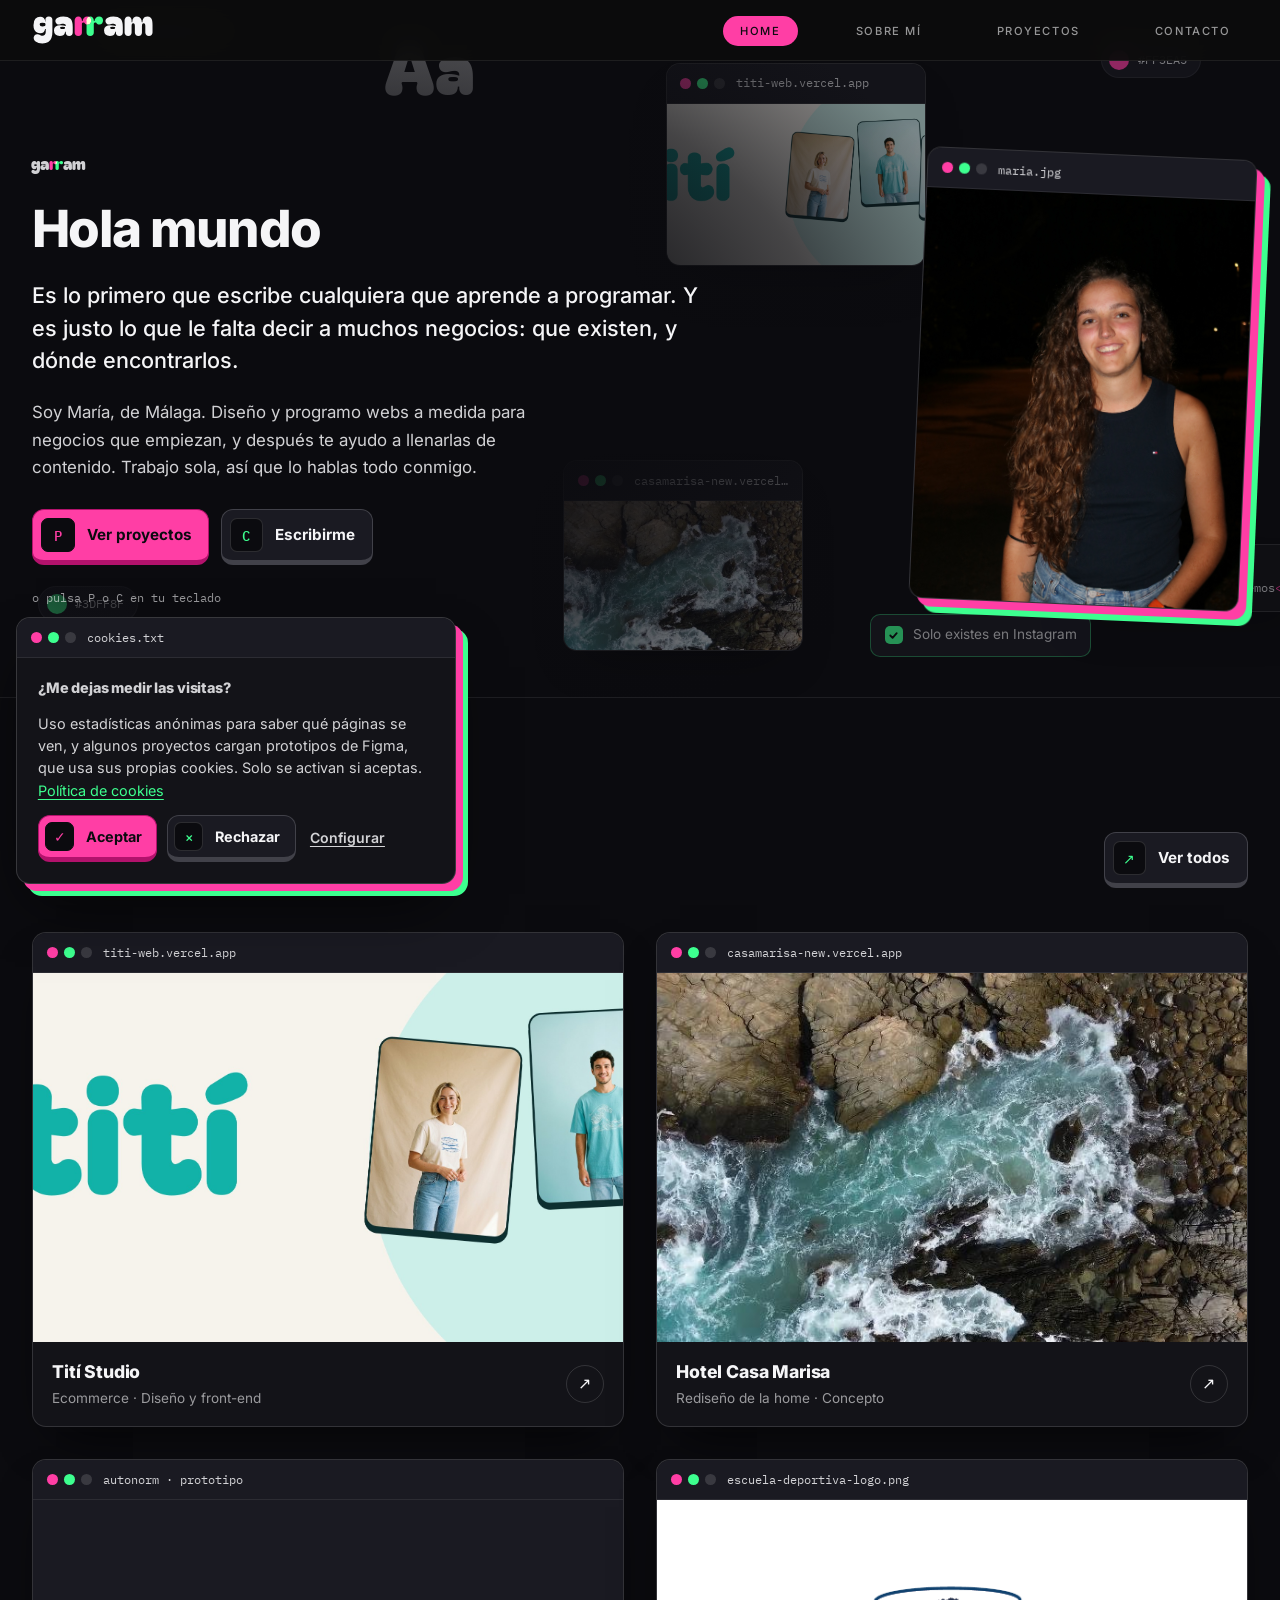
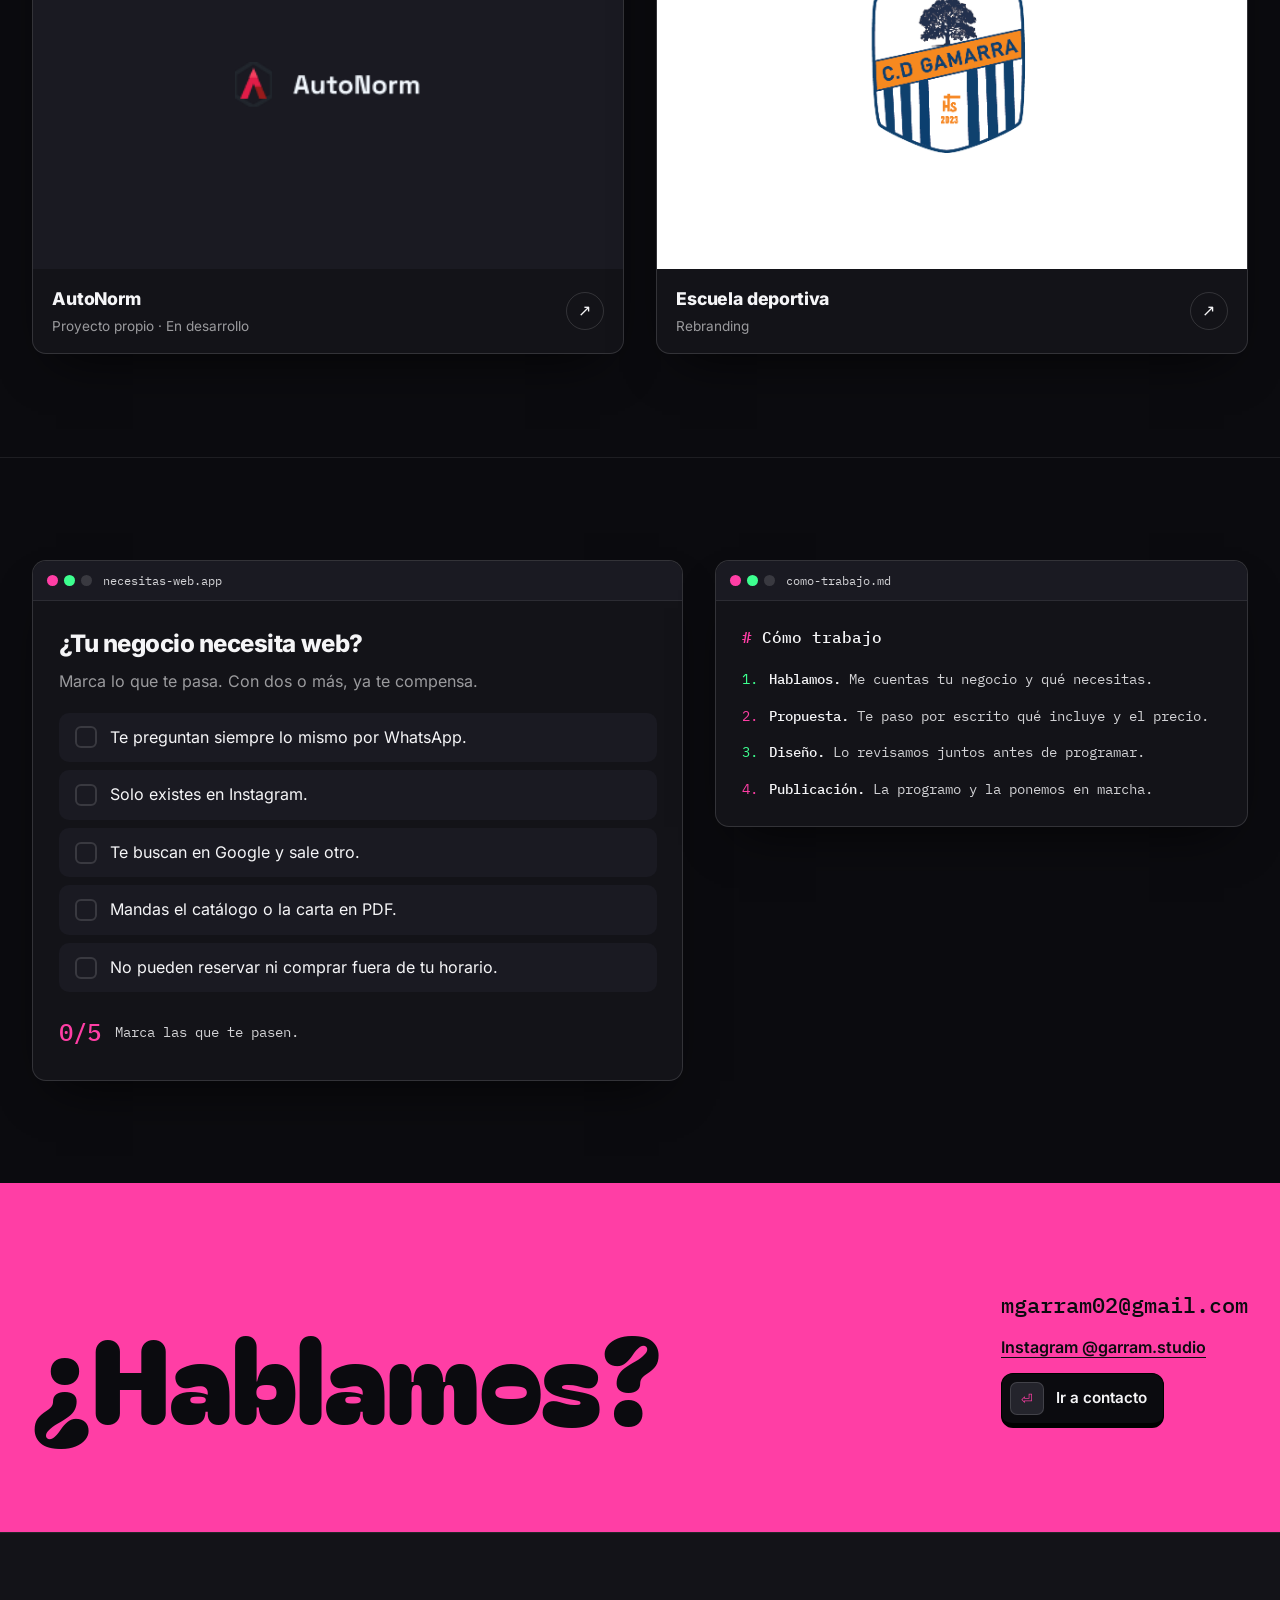
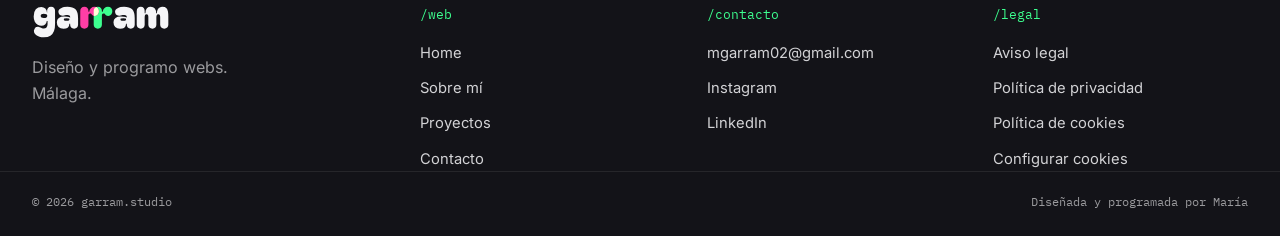
==== commit de280052: "Aviso de cookies con estadísticas de Cloudflare y contenido externo bajo consentimiento Co-Authored-" ====
--- a/mariagarramcv/index.html
+++ b/mariagarramcv/index.html
@@ -335,16 +335,18 @@
         <li><a href="aviso-legal.html">Aviso legal</a></li>
         <li><a href="privacidad.html">Política de privacidad</a></li>
         <li><a href="cookies.html">Política de cookies</a></li>
+        <li><a href="cookies.html" data-cookies>Configurar cookies</a></li>
       </ul>
     </div>
   </div>
   <div class="wrap footer-bottom">
     <p>© 2026 garram.studio</p>
-    <p>Sin cookies de seguimiento ni analítica</p>
+    <p>Diseñada y programada por María</p>
   </div>
 </footer>
 
 <script src="nav.js"></script>
+<script src="consent.js"></script>
 <script>
 /* Lista "¿Tu negocio necesita web?" */
 (function () {
--- a/mariagarramcv/style.css
+++ b/mariagarramcv/style.css
@@ -786,3 +786,28 @@
 .legal-data mark { background: var(--pink); color: var(--ink); padding: 0.05em 0.35em; border-radius: 4px; font-weight: 700; }
 .consent-box { margin-top: 1rem; padding: 1.2rem 1.4rem; border-radius: 14px; background: var(--bg2); border: 0.5px solid var(--border); display: flex; flex-direction: column; align-items: flex-start; gap: 0.9rem; }
 @media (max-width: 480px) { .legal-data { grid-template-columns: 1fr; gap: 0.2rem; } .legal-data dd { margin-bottom: 0.6rem; } }
+
+/* ── Aviso de cookies (consent.js) ── */
+.cookie-banner { position: fixed; z-index: 200; left: max(16px, env(safe-area-inset-left, 0px)); bottom: calc(16px + env(safe-area-inset-bottom, 0px)); width: min(440px, calc(100vw - 32px)); background: var(--bg2); border: 0.5px solid rgba(245,245,247,0.16); border-radius: 14px; overflow: hidden; box-shadow: 7px 7px 0 var(--pink), 12px 12px 0 var(--green), 0 30px 60px -20px rgba(0,0,0,0.8); }
+.cookie-body { padding: 1.2rem 1.3rem 1.3rem; display: flex; flex-direction: column; gap: 0.8rem; }
+.cookie-title { font-weight: 800; font-size: 1.1rem; letter-spacing: -0.01em; }
+.cookie-body p { color: var(--off); font-size: 0.9rem; line-height: 1.55; }
+.cookie-body a { color: var(--green); text-underline-offset: 3px; }
+.cookie-opts { display: flex; flex-direction: column; gap: 0.6rem; padding: 0.8rem; border-radius: 10px; background: var(--bg3); }
+.cookie-opts[hidden] { display: none; }
+.cookie-opts label { display: flex; gap: 0.7rem; align-items: flex-start; font-size: 0.85rem; color: var(--muted); line-height: 1.45; cursor: pointer; }
+.cookie-opts strong { display: block; color: var(--white); font-size: 0.9rem; }
+.cookie-opts input { width: 18px; height: 18px; margin-top: 0.15rem; accent-color: var(--green); flex-shrink: 0; }
+.cookie-actions { display: flex; flex-wrap: wrap; align-items: center; gap: 0.6rem; }
+.cookie-actions .key { font-family: var(--sans); font-size: 0.9rem; padding: 0.4rem 0.9rem 0.4rem 0.4rem; }
+.cookie-actions .key kbd { min-width: 1.8rem; height: 1.8rem; }
+.cookie-link { background: none; border: none; color: var(--off); font: inherit; font-size: 0.88rem; font-weight: 600; text-decoration: underline; text-underline-offset: 3px; cursor: pointer; padding: 0.5rem 0.3rem; }
+.cookie-link:hover { color: var(--green); }
+.cookie-banner button:focus-visible { outline: 3px solid var(--green); outline-offset: 2px; }
+@media (max-width: 480px) { .cookie-banner { box-shadow: 4px 4px 0 var(--pink), 7px 7px 0 var(--green), 0 20px 40px -20px rgba(0,0,0,0.8); } }
+.legal-table { overflow-x: auto; margin-top: 0.5rem; border-radius: 12px; border: 0.5px solid var(--border); }
+.legal-table table { width: 100%; min-width: 620px; border-collapse: collapse; font-size: 0.88rem; }
+.legal-table th, .legal-table td { text-align: left; vertical-align: top; padding: 0.8rem 0.95rem; border-bottom: 0.5px solid var(--border); line-height: 1.5; }
+.legal-table th { font-family: var(--mono); font-weight: 500; font-size: 0.78rem; color: var(--green); background: var(--bg2); }
+.legal-table td { color: var(--off); }
+.legal-table tr:last-child td { border-bottom: none; }
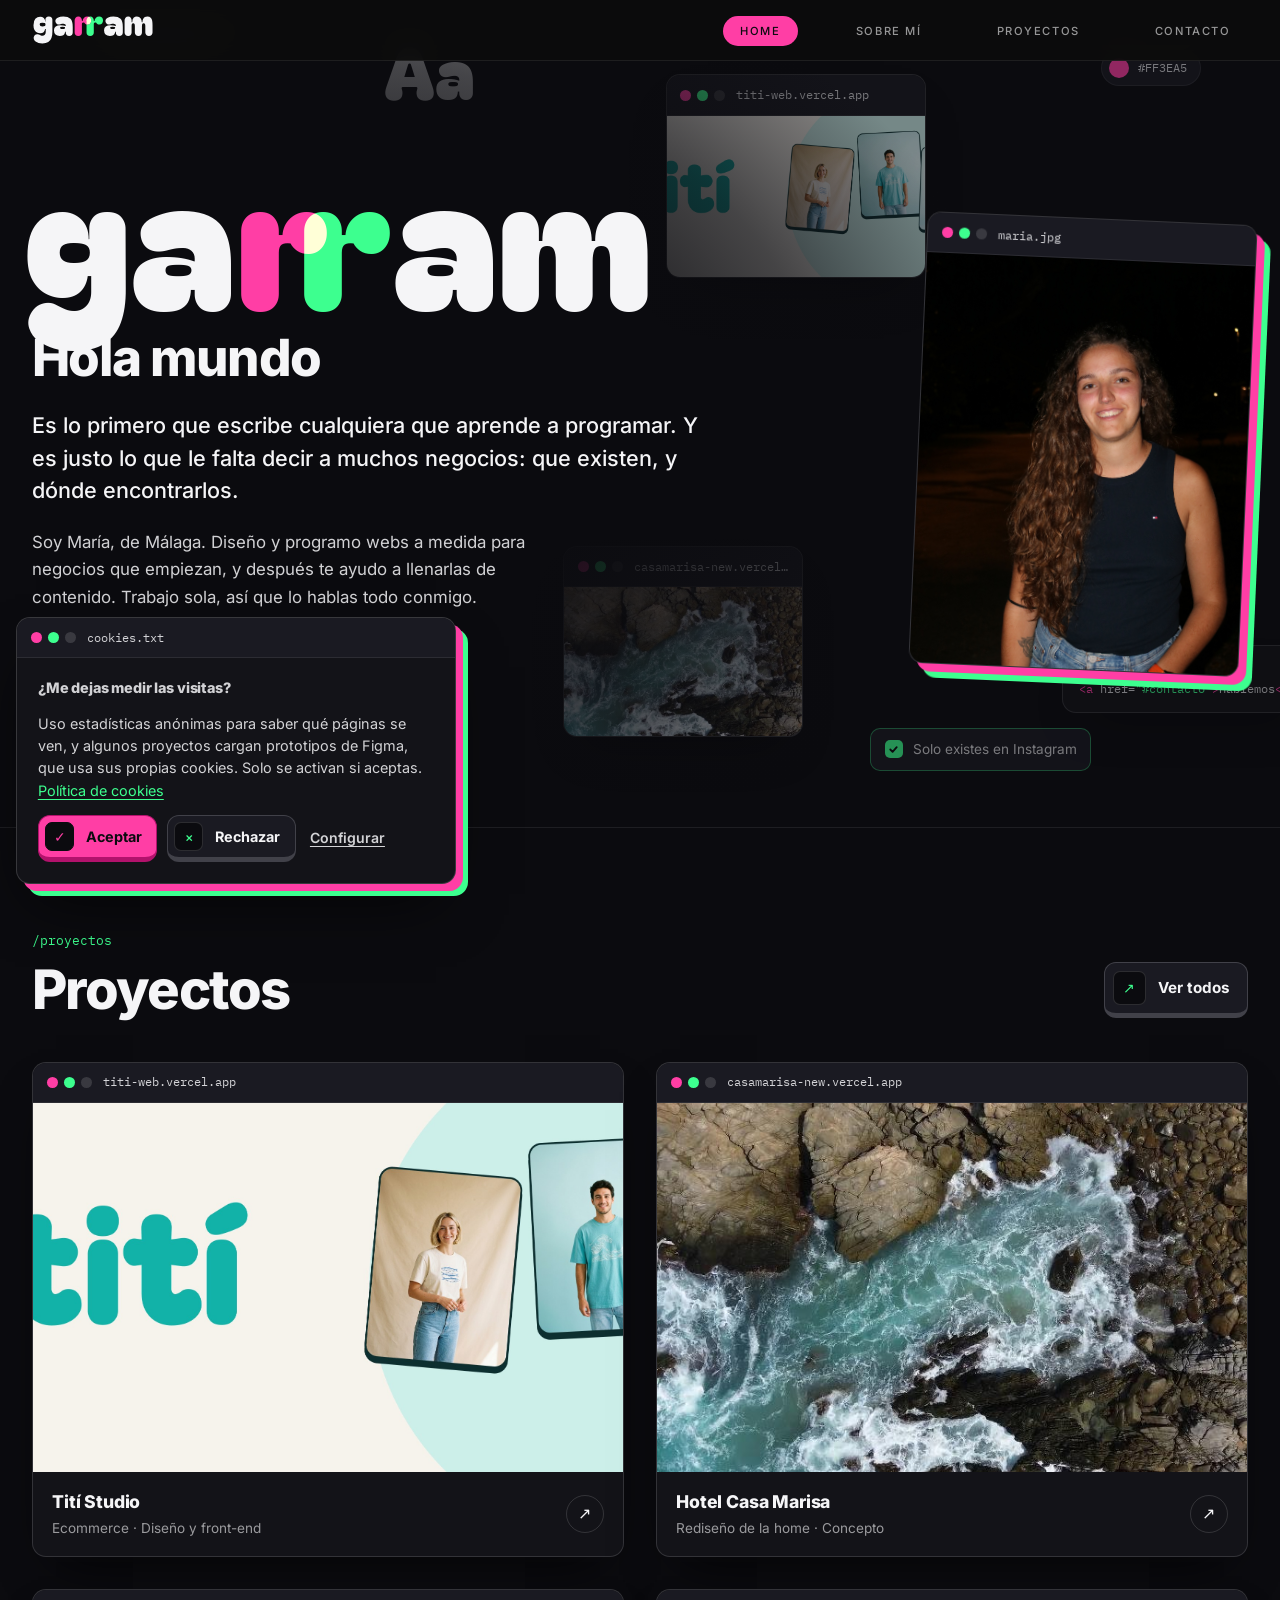
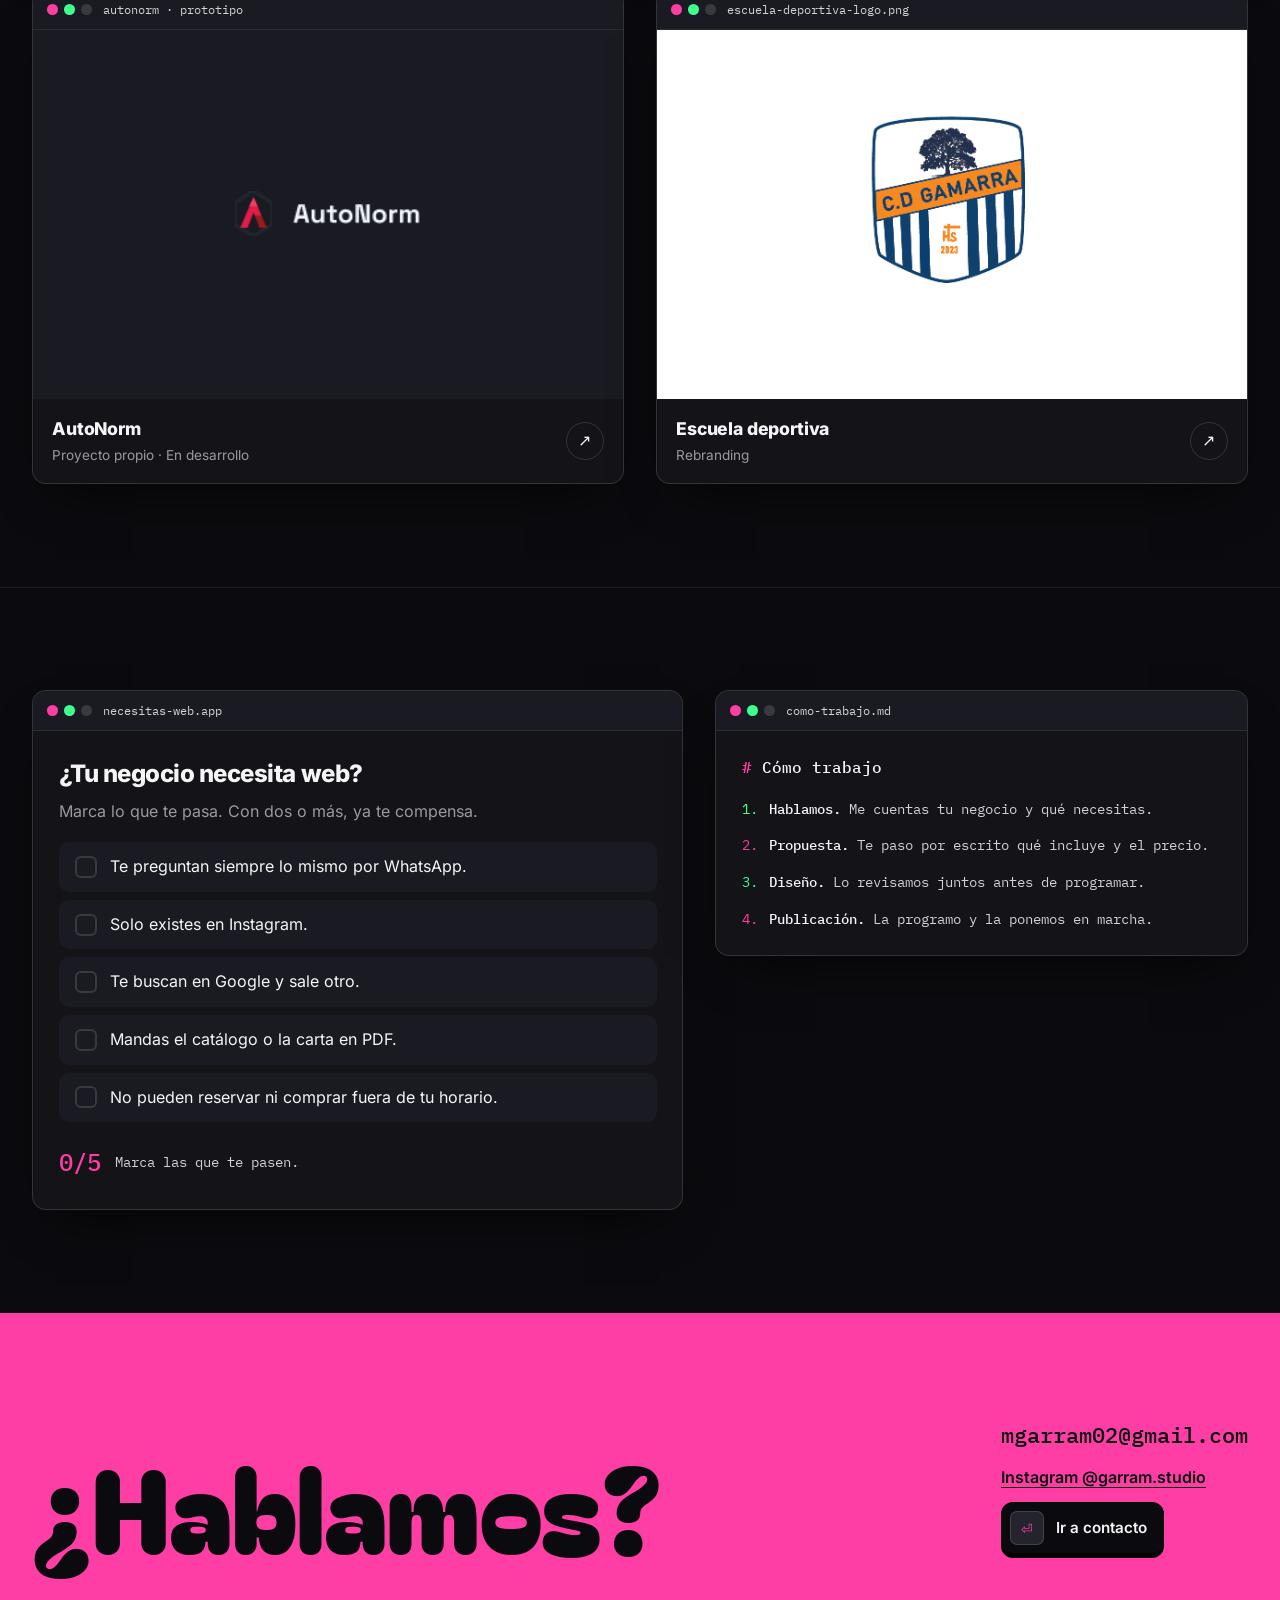
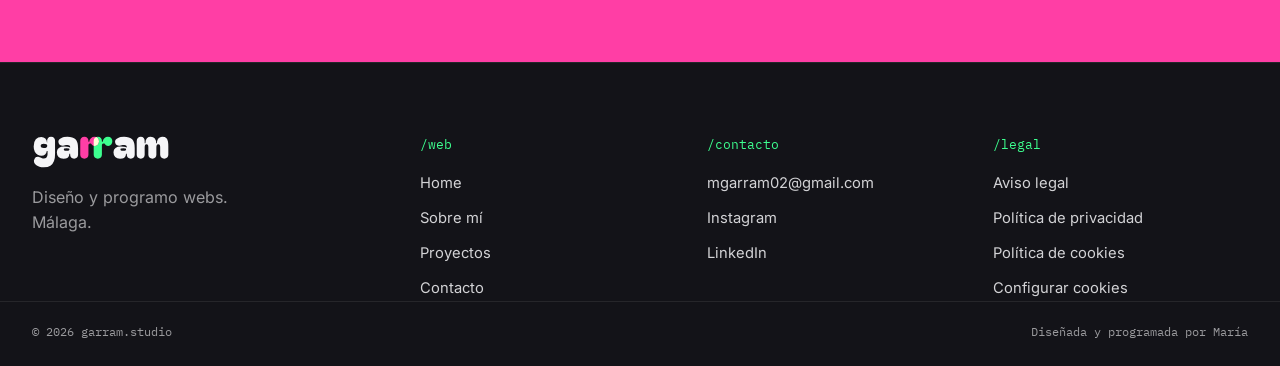
==== commit d3685dbf: "Arreglos en móvil: logotipo de la portada, contacto sin desbordar y aviso de cookies más compacto Co" ====
--- a/mariagarramcv/index.html
+++ b/mariagarramcv/index.html
@@ -41,7 +41,7 @@
 .hero { position: relative; overflow: hidden; padding-top: calc(60px + clamp(3rem, 7vw, 6rem)); padding-bottom: clamp(3.5rem, 7vw, 6rem); border-bottom: 0.5px solid var(--border); }
 .hero .wrap { position: relative; z-index: 2; display: grid; grid-template-columns: minmax(0, 1.25fr) minmax(0, 0.75fr); gap: clamp(2rem, 5vw, 4rem); align-items: center; }
 .hero-text { display: flex; flex-direction: column; gap: 1.4rem; }
-.word { font-family: var(--display); font-weight: 400; font-size: clamp(4.6rem, 15vw, 12.5rem); line-height: 0.82; white-space: nowrap; margin-left: -0.04em; }
+.hero-text .word { color: var(--white); font-family: var(--display); font-weight: 400; font-size: clamp(4.6rem, 15vw, 12.5rem); line-height: 0.82; white-space: nowrap; margin-left: -0.04em; }
 .word .r1 { color: var(--pink); display: inline-block; }
 .word .r2 { color: var(--green); display: inline-block; margin-left: -0.16em; mix-blend-mode: screen; animation: solapa 1.1s cubic-bezier(.2,.8,.2,1) 0.25s both; }
 @keyframes solapa { from { transform: translateX(0.35em); } to { transform: translateX(0); } }
--- a/mariagarramcv/style.css
+++ b/mariagarramcv/style.css
@@ -811,3 +811,8 @@
 .legal-table th { font-family: var(--mono); font-weight: 500; font-size: 0.78rem; color: var(--green); background: var(--bg2); }
 .legal-table td { color: var(--off); }
 .legal-table tr:last-child td { border-bottom: none; }
+@media (max-width: 480px) {
+  .cookie-body { padding: 0.95rem 1rem 1rem; gap: 0.65rem; }
+  .cookie-body p { font-size: 0.85rem; }
+  .cookie-title { font-size: 1rem; }
+}
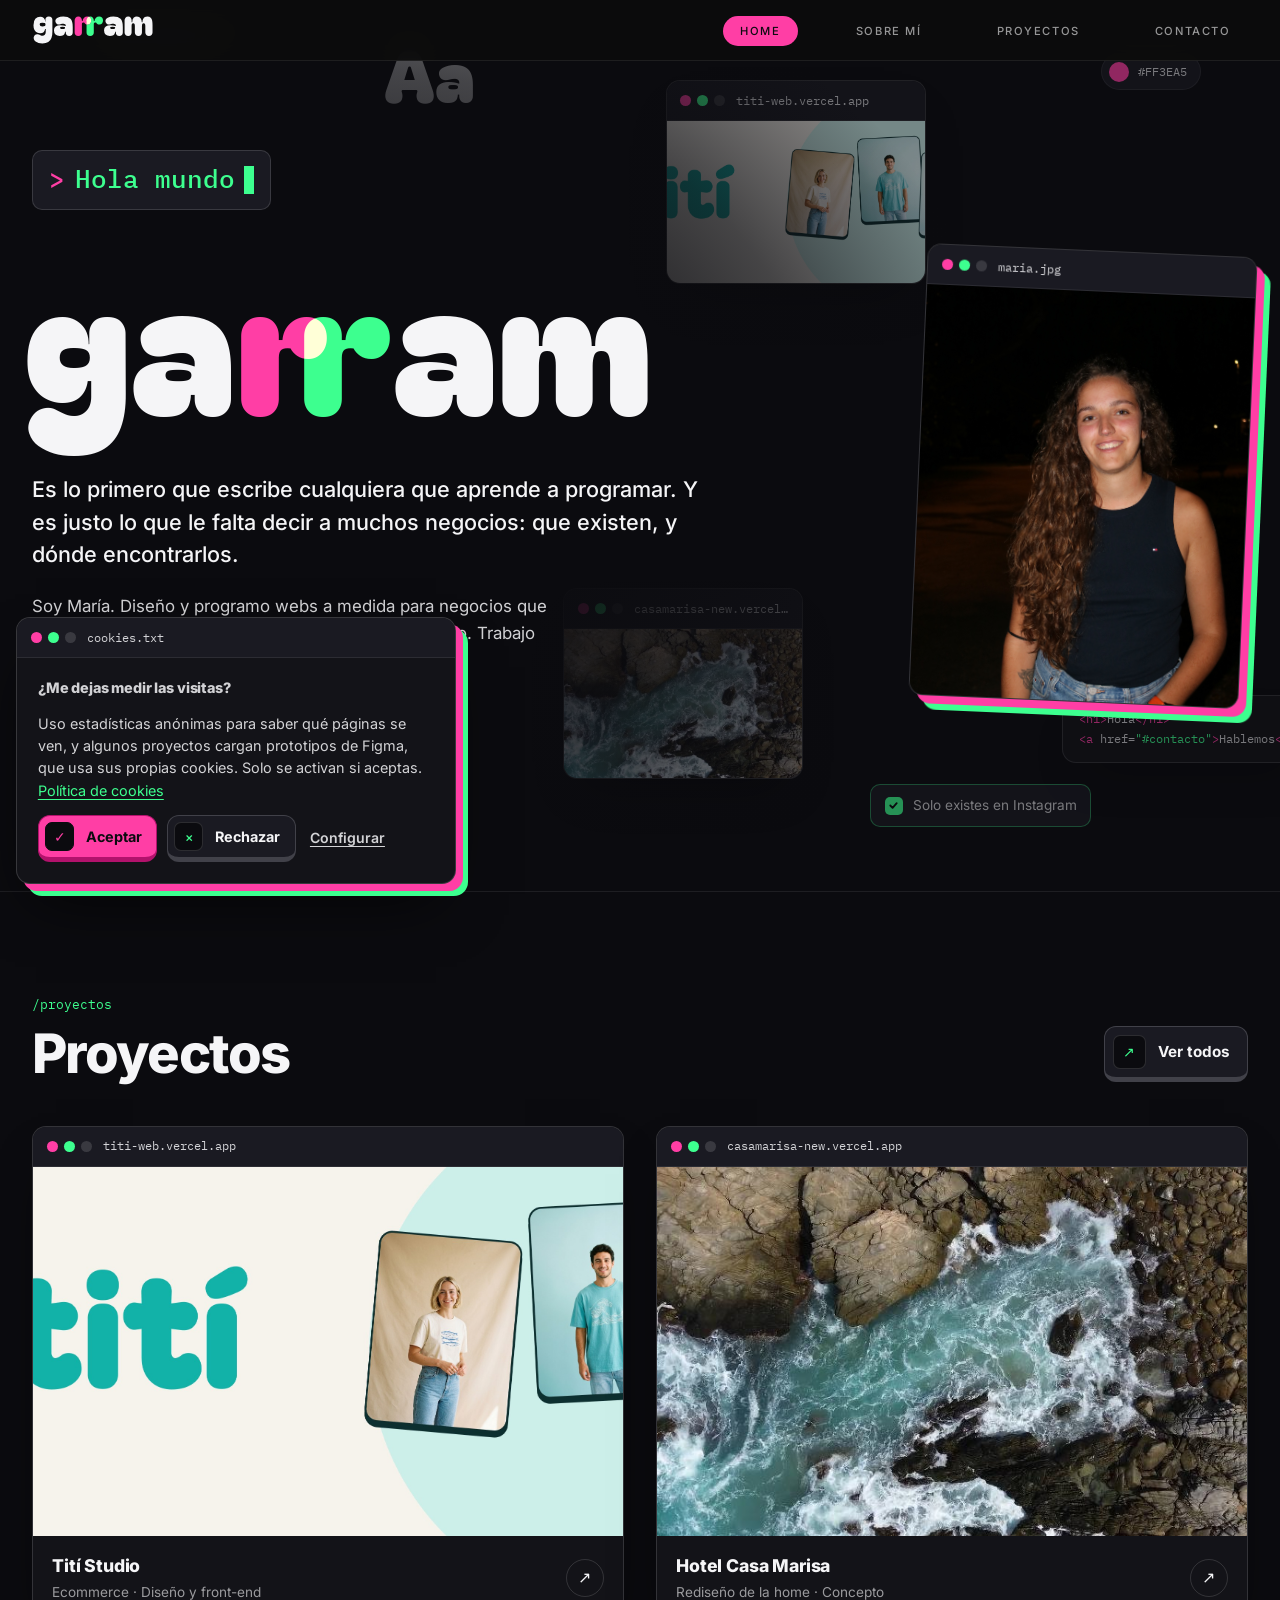
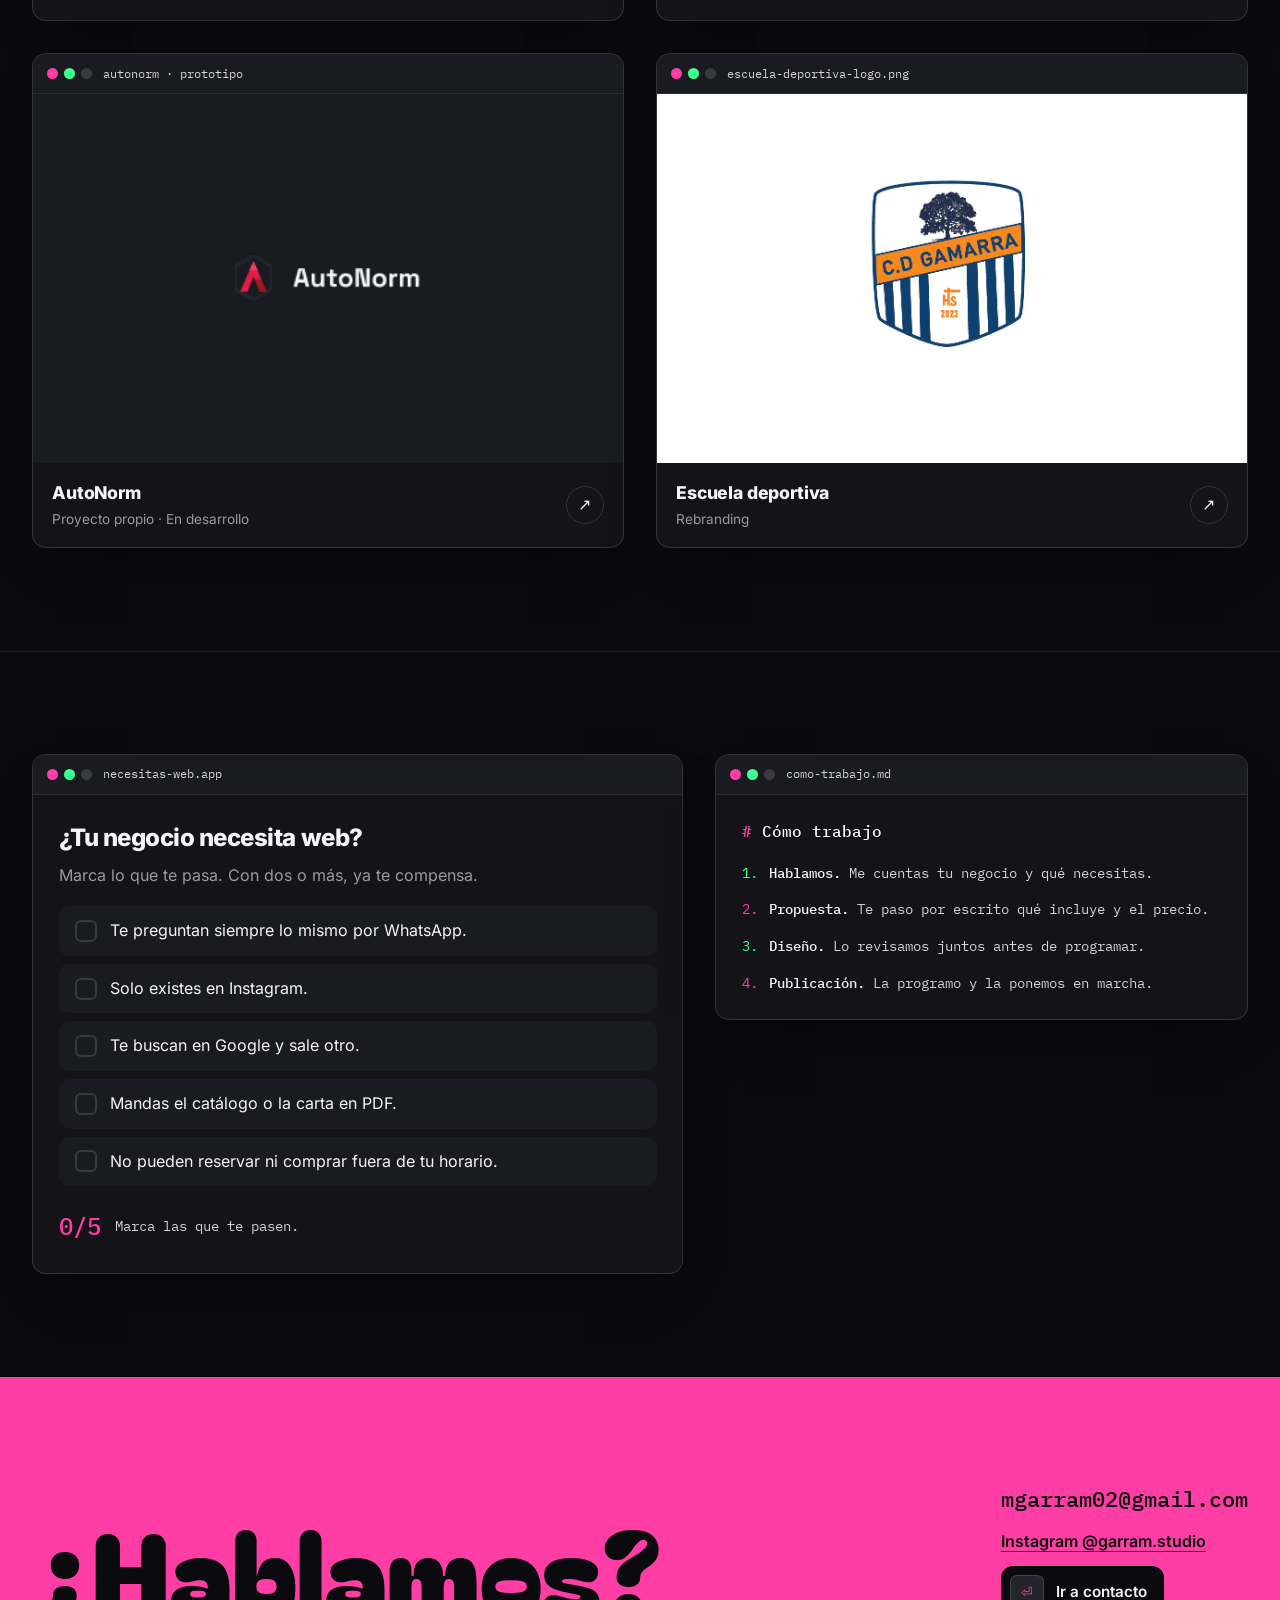
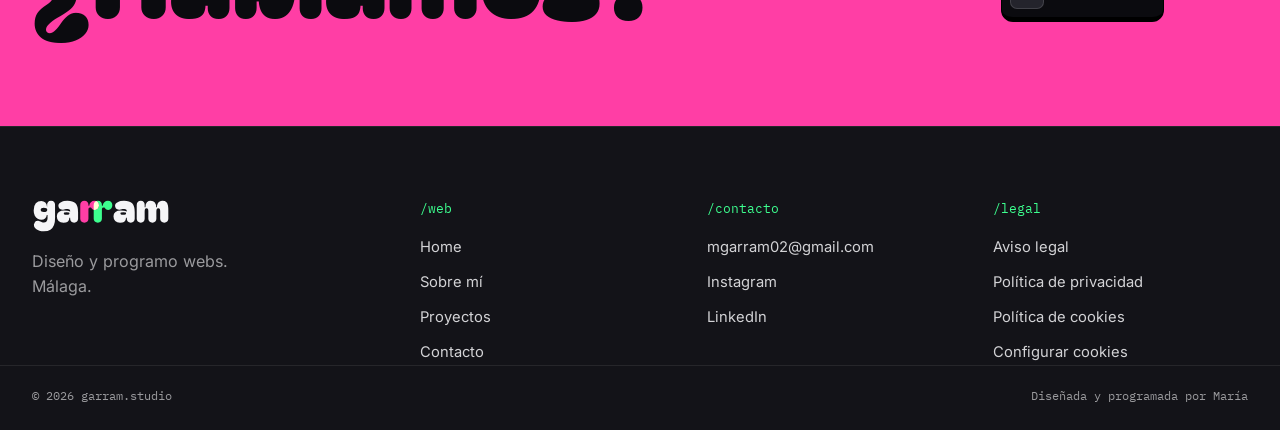
==== commit 7fa4cd8a: "Hola mundo como línea de código que se escribe sola; sin Málaga en la portada Co-Authored-By: Claude" ====
--- a/mariagarramcv/index.html
+++ b/mariagarramcv/index.html
@@ -41,11 +41,19 @@
 .hero { position: relative; overflow: hidden; padding-top: calc(60px + clamp(3rem, 7vw, 6rem)); padding-bottom: clamp(3.5rem, 7vw, 6rem); border-bottom: 0.5px solid var(--border); }
 .hero .wrap { position: relative; z-index: 2; display: grid; grid-template-columns: minmax(0, 1.25fr) minmax(0, 0.75fr); gap: clamp(2rem, 5vw, 4rem); align-items: center; }
 .hero-text { display: flex; flex-direction: column; gap: 1.4rem; }
+.hero-text .word + .lead { margin-top: clamp(1.4rem, 3vw, 2.6rem); }
 .hero-text .word { color: var(--white); font-family: var(--display); font-weight: 400; font-size: clamp(4.6rem, 15vw, 12.5rem); line-height: 0.82; white-space: nowrap; margin-left: -0.04em; }
 .word .r1 { color: var(--pink); display: inline-block; }
 .word .r2 { color: var(--green); display: inline-block; margin-left: -0.16em; mix-blend-mode: screen; animation: solapa 1.1s cubic-bezier(.2,.8,.2,1) 0.25s both; }
 @keyframes solapa { from { transform: translateX(0.35em); } to { transform: translateX(0); } }
-.hero h1 { font-size: clamp(2rem, 4vw, 3.2rem); font-weight: 800; letter-spacing: -0.03em; line-height: 1.12; max-width: 22ch; }
+/* "Hola mundo" como la primera línea de código: se escribe sola encima del logotipo */
+.hero .hello { display: inline-flex; align-items: center; gap: 0.6ch; align-self: flex-start; font-family: var(--mono); font-weight: 500; font-size: clamp(1.15rem, 2.2vw, 1.6rem); color: var(--green); padding: 0.55rem 1rem; border-radius: 10px; background: var(--bg3); border: 0.5px solid rgba(245,245,247,0.14); margin-bottom: clamp(0.6rem, 2vw, 1.4rem); }
+.hello-prompt { color: var(--pink); }
+.hello-type { display: inline-block; overflow: hidden; white-space: nowrap; width: 10ch; animation: escribe 1.1s steps(10) 0.6s both; }
+.hello-caret { display: inline-block; width: 0.6ch; height: 1.1em; background: var(--green); animation: parpadea 1s steps(1) infinite; }
+@keyframes escribe { from { width: 0; } to { width: 10ch; } }
+@keyframes parpadea { 50% { opacity: 0; } }
+@media (prefers-reduced-motion: reduce) { .hello-type { animation: none; } .hello-caret { animation: none; } }
 .hero-text p { color: var(--off); font-size: 1.05rem; line-height: 1.65; max-width: 48ch; }
 .hero-text .lead { color: var(--white); font-size: clamp(1.15rem, 1.8vw, 1.35rem); line-height: 1.5; font-weight: 500; }
 
@@ -214,10 +222,10 @@
 
     <div class="wrap">
       <div class="hero-text">
+        <h1 class="hello"><span class="hello-prompt" aria-hidden="true">&gt;</span> <span class="hello-type">Hola mundo</span><span class="hello-caret" aria-hidden="true"></span></h1>
         <p class="word" aria-hidden="true">ga<span class="r1">r</span><span class="r2">r</span>am</p>
-        <h1>Hola mundo</h1>
         <p class="lead">Es lo primero que escribe cualquiera que aprende a programar. Y es justo lo que le falta decir a muchos negocios: que existen, y dónde encontrarlos.</p>
-        <p>Soy María, de Málaga. Diseño y programo webs a medida para negocios que empiezan, y después te ayudo a llenarlas de contenido. Trabajo sola, así que lo hablas todo conmigo.</p>
+        <p>Soy María. Diseño y programo webs a medida para negocios que empiezan, y después te ayudo a llenarlas de contenido. Trabajo sola, así que lo hablas todo conmigo.</p>
         <div class="hero-actions">
           <a href="#proyectos" class="key key-pink" data-key="p"><kbd>P</kbd>Ver proyectos</a>
           <a href="#contacto" class="key" data-key="c"><kbd>C</kbd>Escribirme</a>
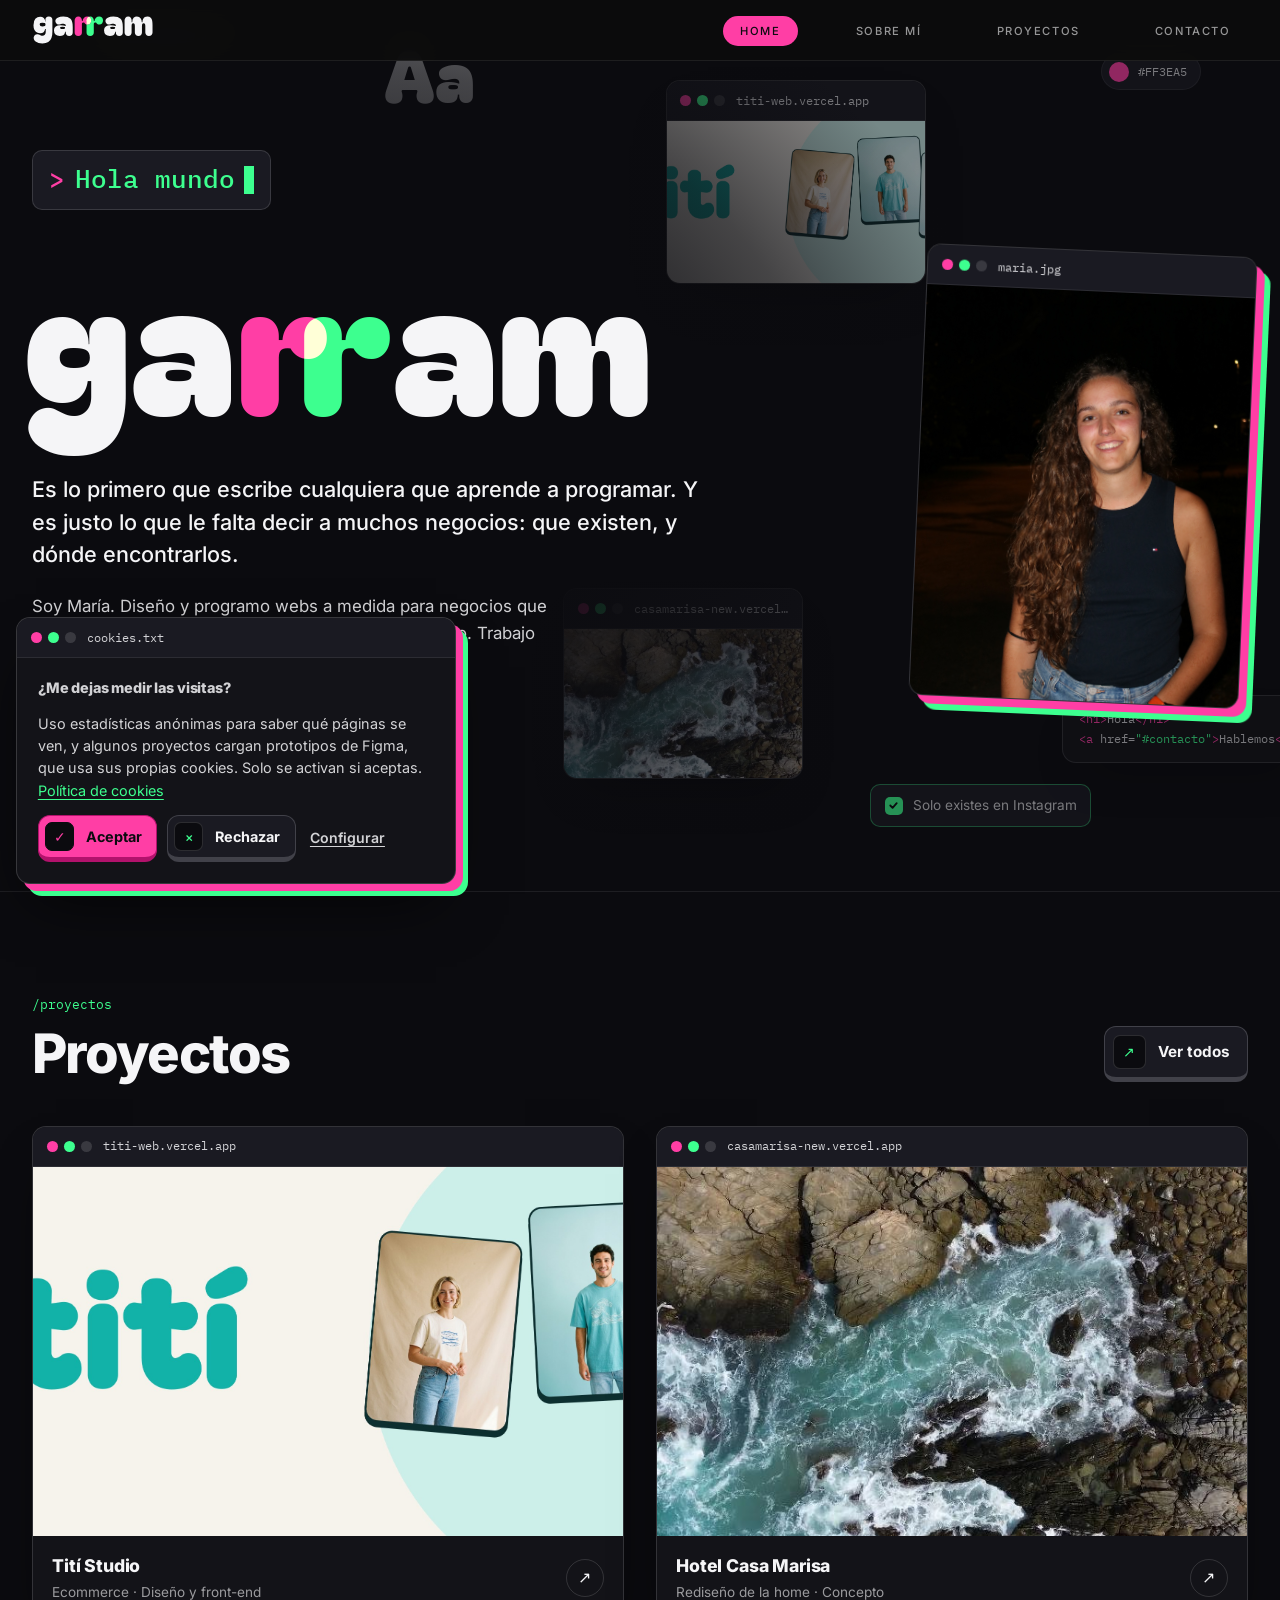
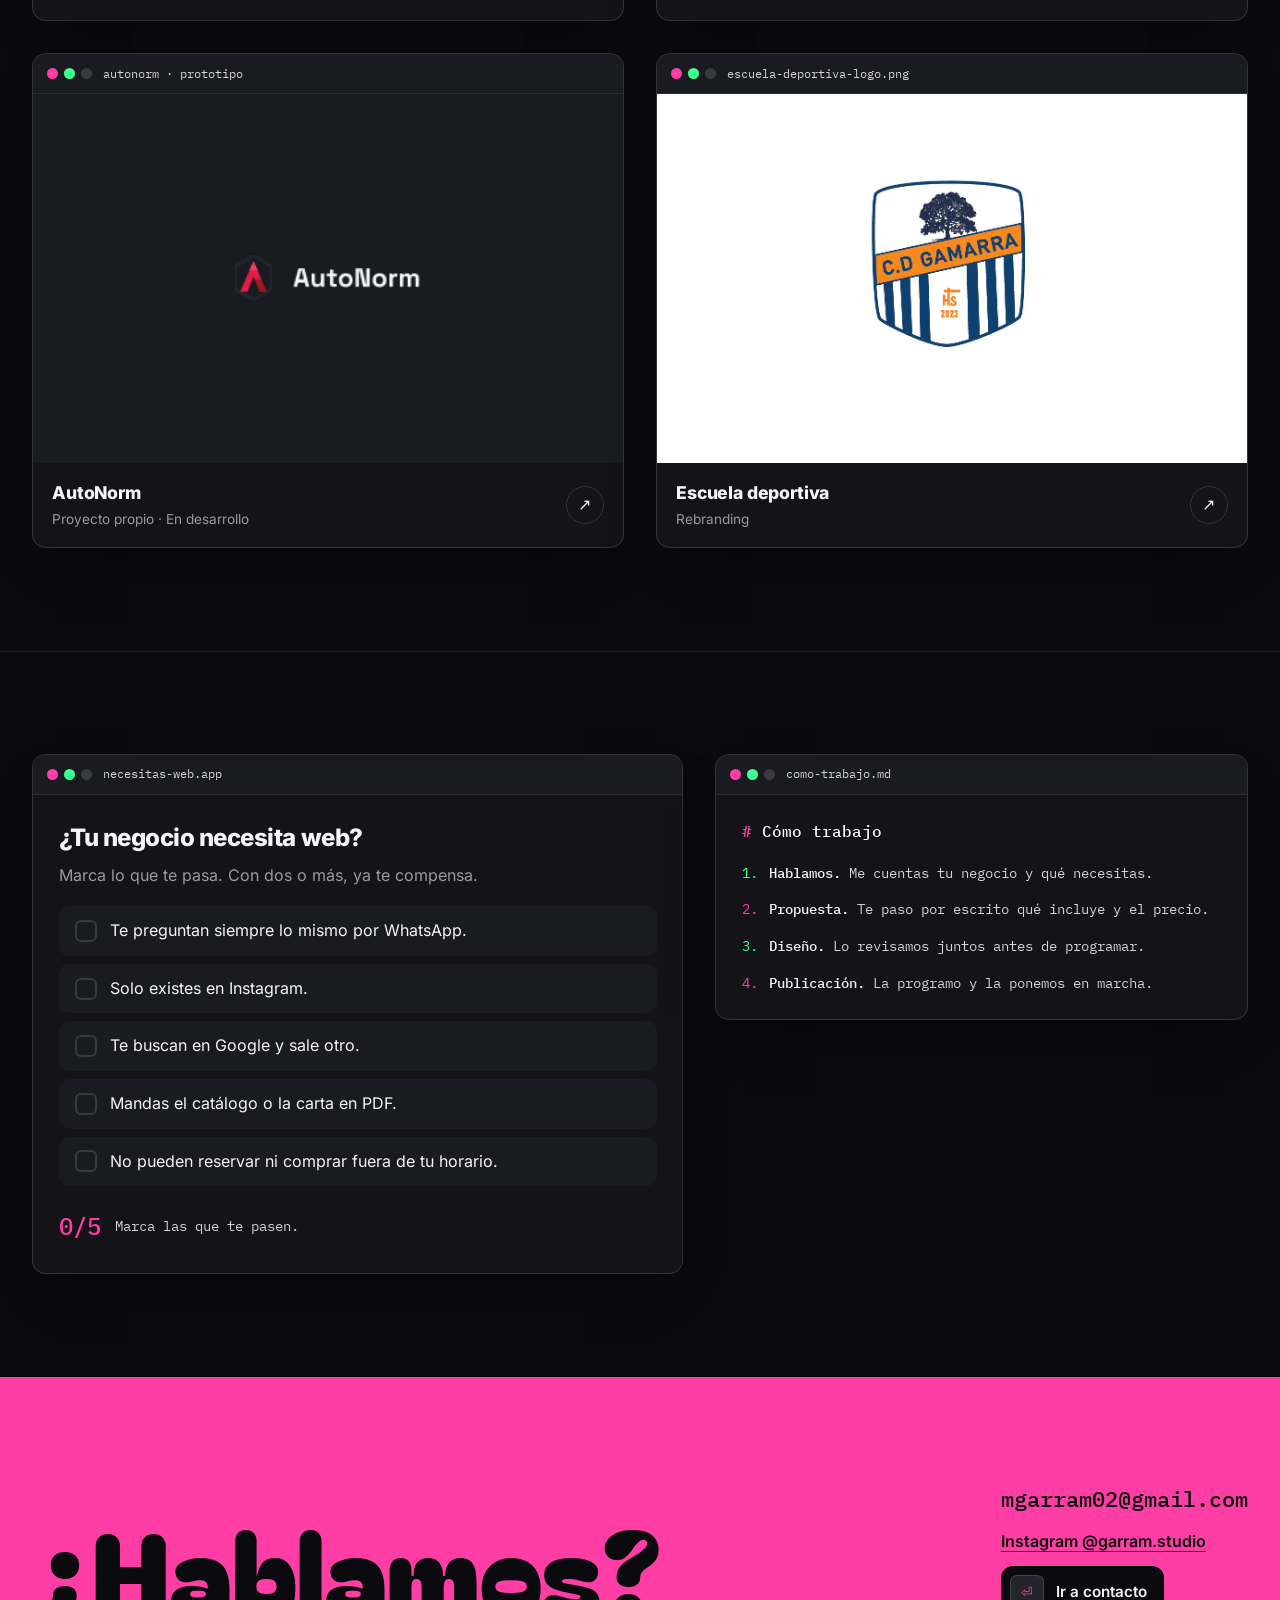
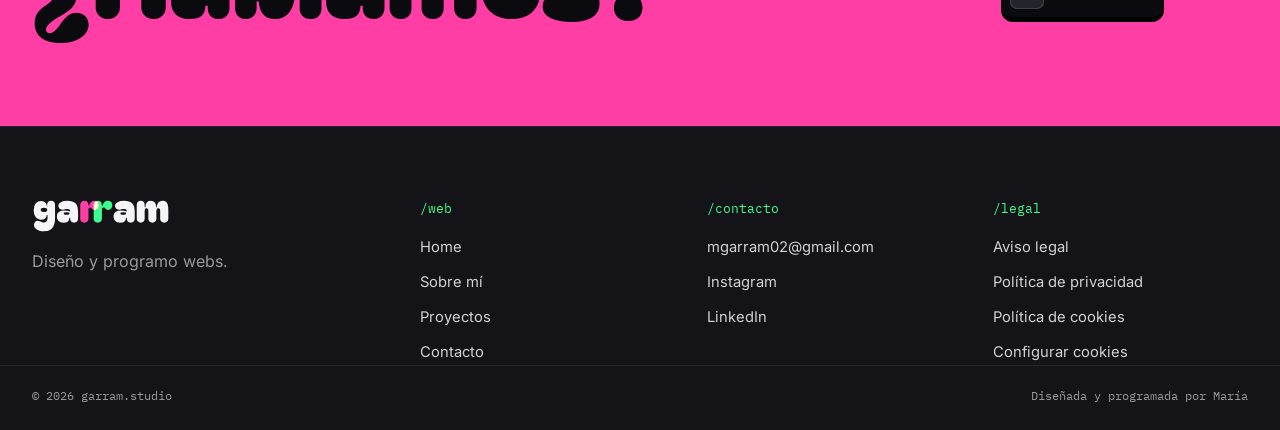
==== commit feb51c29: "Málaga solo en la parte legal Co-Authored-By: Claude Opus 5.5 <noreply@anthropic.com> Claude-Session" ====
--- a/mariagarramcv/index.html
+++ b/mariagarramcv/index.html
@@ -4,7 +4,7 @@
 <meta charset="UTF-8">
 <meta name="viewport" content="width=device-width, initial-scale=1.0">
 <title>garram.studio</title>
-<meta name="description" content="garram.studio es la marca de María, diseñadora y desarrolladora front-end autónoma en Málaga. Diseño y programo webs para negocios.">
+<meta name="description" content="garram.studio es la marca de María, diseñadora y desarrolladora front-end autónoma. Diseño y programo webs para negocios.">
 <link rel="stylesheet" href="fonts.css">
 <link rel="icon" type="image/svg+xml" href="img/garram-simbolo.svg">
 <link rel="stylesheet" href="style.css">
@@ -318,7 +318,7 @@
   <div class="wrap footer-grid">
     <div class="footer-brand">
       <img src="img/garram-logotipo.svg" alt="garram.studio" height="34">
-      <p>Diseño y programo webs.<br>Málaga.</p>
+      <p>Diseño y programo webs.</p>
     </div>
     <div class="footer-col">
       <p class="footer-h">/web</p>
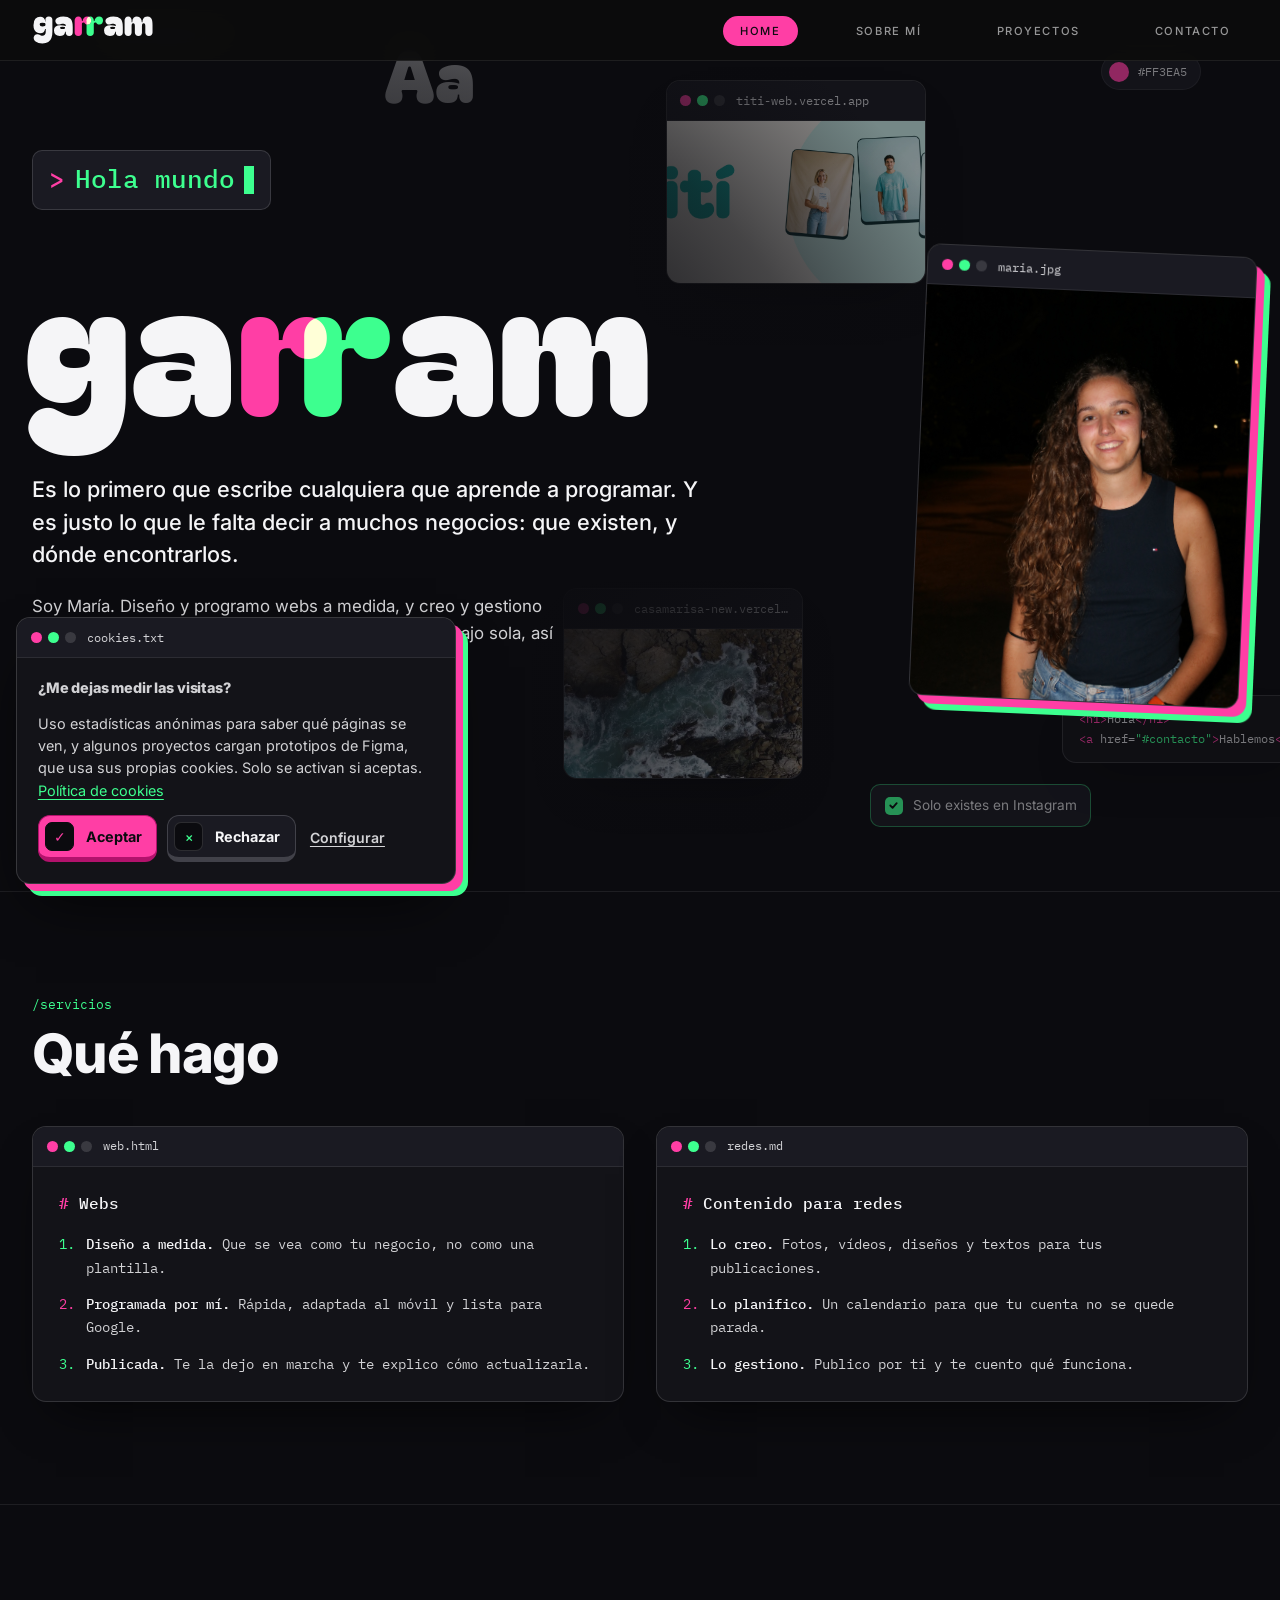
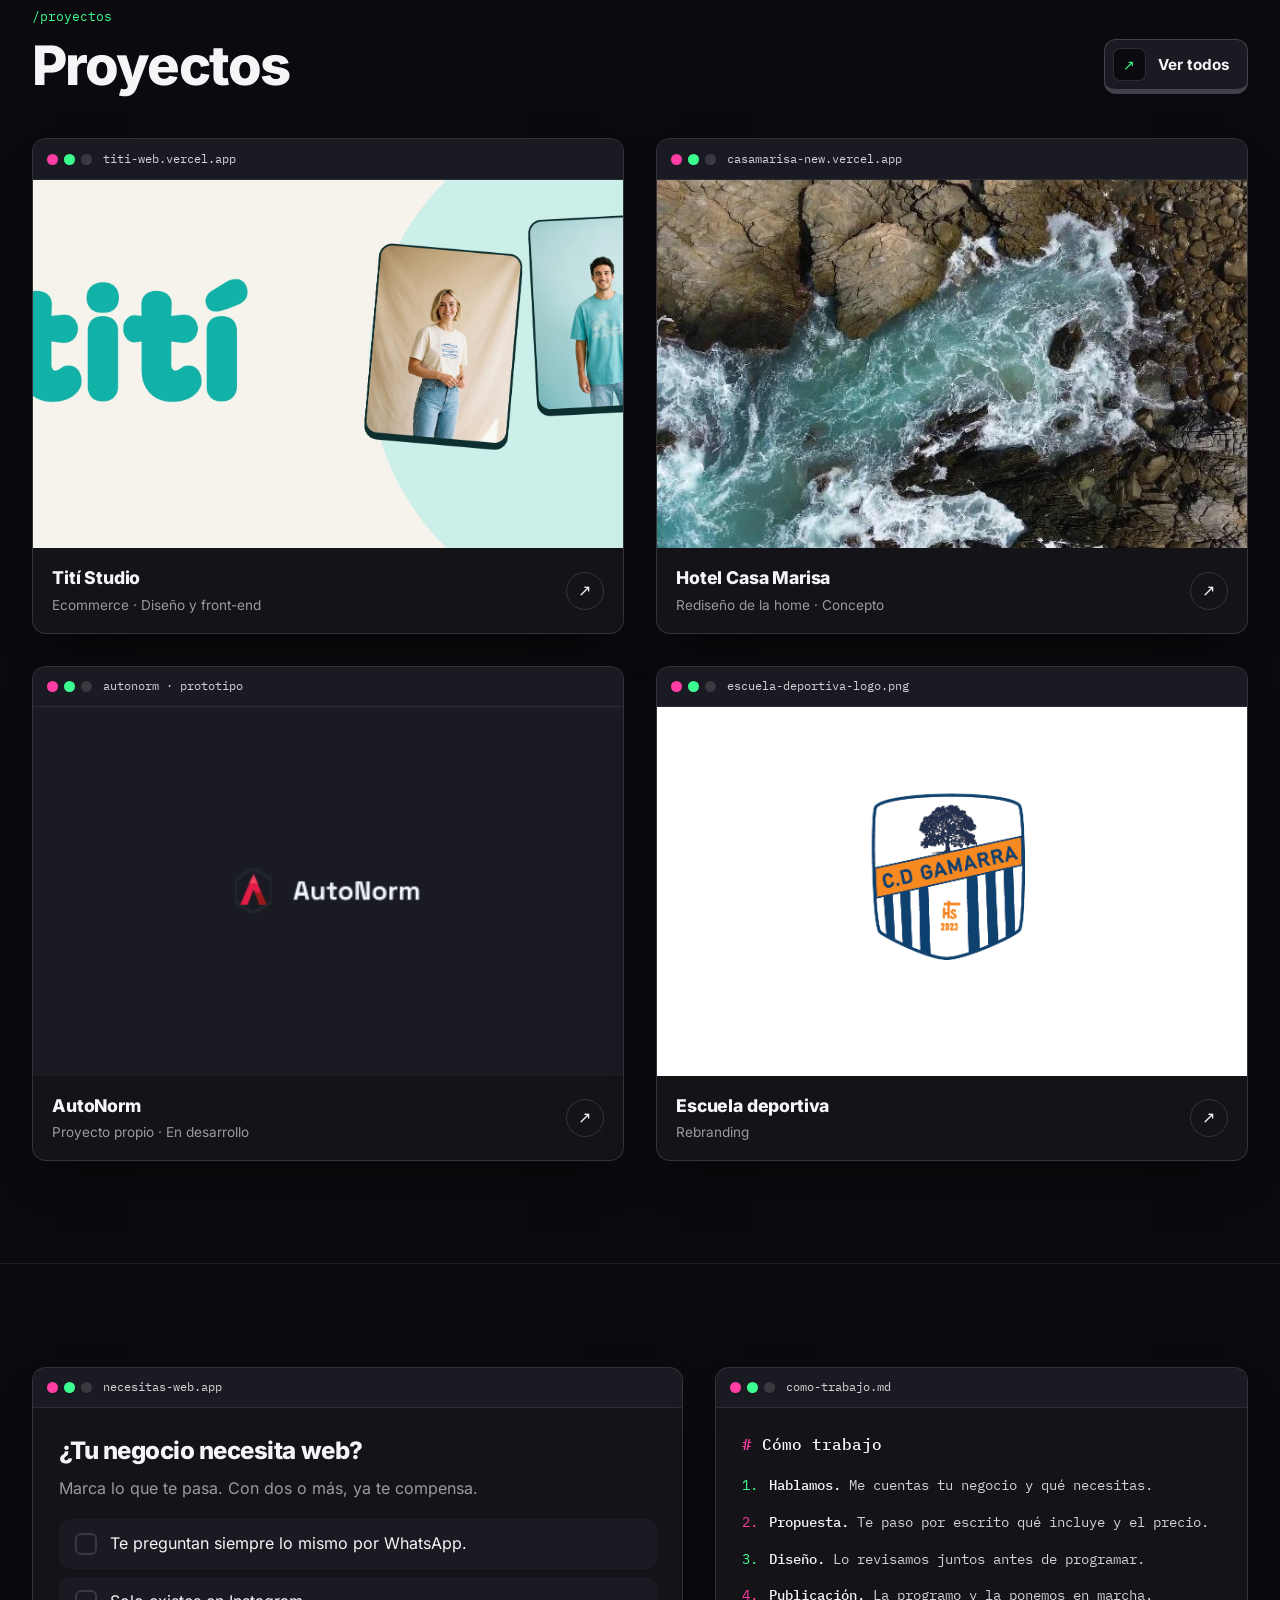
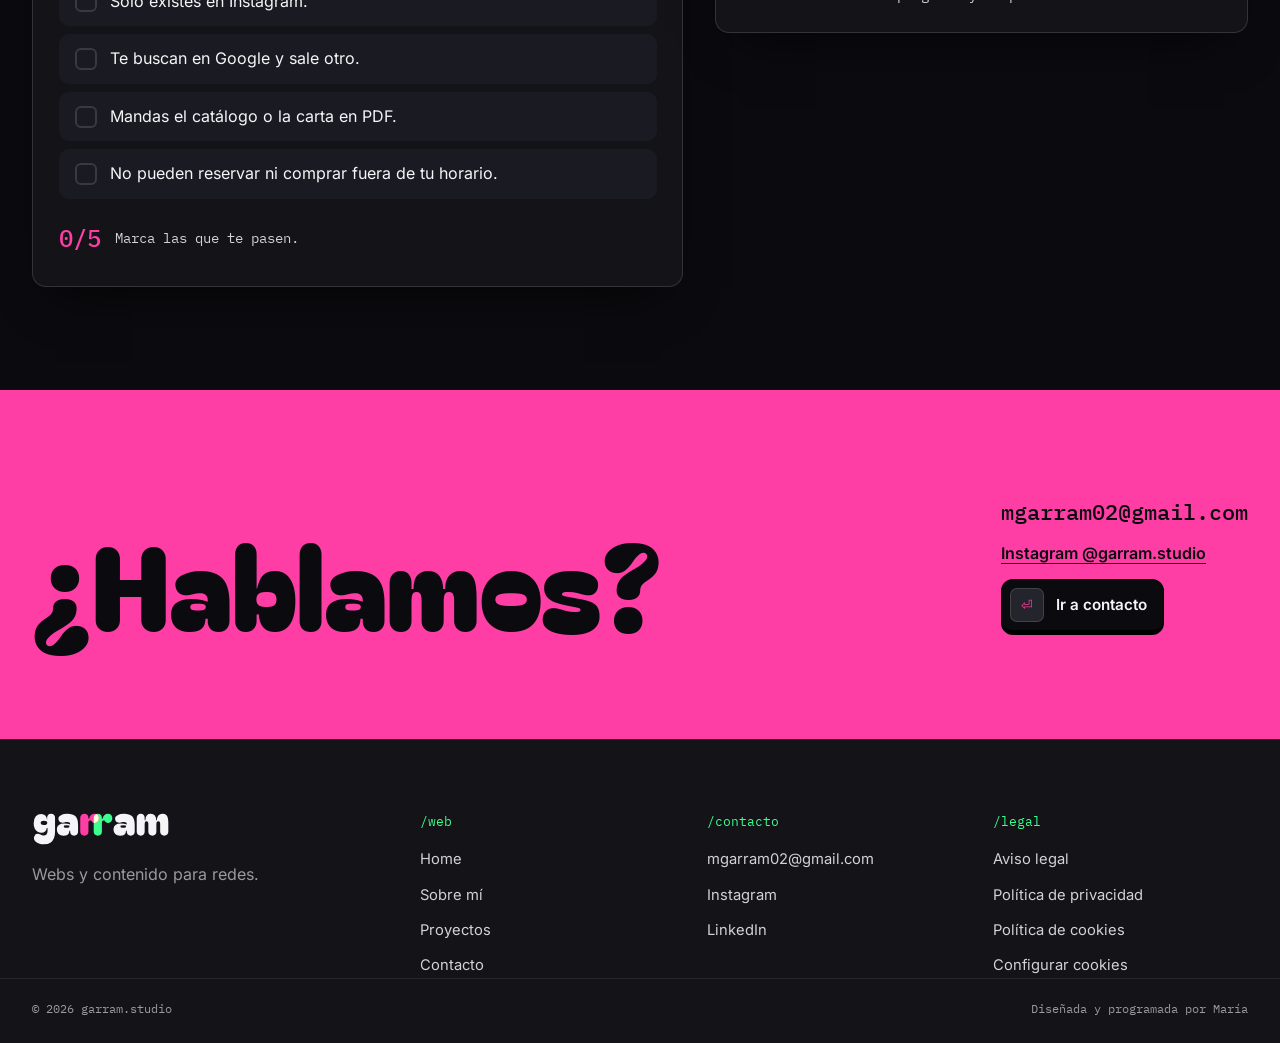
==== commit 9340205c: "Webs y contenido para redes: sección Qué hago y textos con los dos servicios Co-Authored-By: Claude " ====
--- a/mariagarramcv/index.html
+++ b/mariagarramcv/index.html
@@ -4,7 +4,7 @@
 <meta charset="UTF-8">
 <meta name="viewport" content="width=device-width, initial-scale=1.0">
 <title>garram.studio</title>
-<meta name="description" content="garram.studio es la marca de María, diseñadora y desarrolladora front-end autónoma. Diseño y programo webs para negocios.">
+<meta name="description" content="garram.studio es la marca de María, diseñadora y desarrolladora front-end autónoma. Diseño y programo webs, y creo y gestiono contenido para redes sociales de negocios.">
 <link rel="stylesheet" href="fonts.css">
 <link rel="icon" type="image/svg+xml" href="img/garram-simbolo.svg">
 <link rel="stylesheet" href="style.css">
@@ -172,6 +172,8 @@
   .fl, .word .r2 { animation: none; }
   .fl > * { transition: none; }
 }
+.duo-even { grid-template-columns: repeat(2, minmax(0, 1fr)); align-items: stretch; }
+@media (max-width: 900px) { .duo-even { grid-template-columns: 1fr; } }
 </style>
 </head>
 <body>
@@ -225,7 +227,7 @@
         <h1 class="hello"><span class="hello-prompt" aria-hidden="true">&gt;</span> <span class="hello-type">Hola mundo</span><span class="hello-caret" aria-hidden="true"></span></h1>
         <p class="word" aria-hidden="true">ga<span class="r1">r</span><span class="r2">r</span>am</p>
         <p class="lead">Es lo primero que escribe cualquiera que aprende a programar. Y es justo lo que le falta decir a muchos negocios: que existen, y dónde encontrarlos.</p>
-        <p>Soy María. Diseño y programo webs a medida para negocios que empiezan, y después te ayudo a llenarlas de contenido. Trabajo sola, así que lo hablas todo conmigo.</p>
+        <p>Soy María. Diseño y programo webs a medida, y creo y gestiono el contenido de las redes sociales de tu negocio. Trabajo sola, así que lo hablas todo conmigo.</p>
         <div class="hero-actions">
           <a href="#proyectos" class="key key-pink" data-key="p"><kbd>P</kbd>Ver proyectos</a>
           <a href="#contacto" class="key" data-key="c"><kbd>C</kbd>Escribirme</a>
@@ -236,6 +238,38 @@
         <div class="win-bar"><span class="dots"><b></b><b></b><b></b></span><span class="fname">maria.jpg</span></div>
         <img src="img/maria-hero.jpg" alt="María, diseñadora y desarrolladora de garram.studio">
       </figure>
+    </div>
+  </section>
+
+  <section class="sec" aria-labelledby="serv-title">
+    <div class="wrap">
+      <div class="sec-head">
+        <div><span class="mono-label">/servicios</span><h2 id="serv-title">Qué hago</h2></div>
+      </div>
+      <div class="duo duo-even">
+        <article class="win">
+          <div class="win-bar"><span class="dots"><b></b><b></b><b></b></span><span class="fname">web.html</span></div>
+          <div class="win-body md">
+            <h3><span>#</span> Webs</h3>
+            <ol>
+              <li><span><strong>Diseño a medida.</strong> Que se vea como tu negocio, no como una plantilla.</span></li>
+              <li><span><strong>Programada por mí.</strong> Rápida, adaptada al móvil y lista para Google.</span></li>
+              <li><span><strong>Publicada.</strong> Te la dejo en marcha y te explico cómo actualizarla.</span></li>
+            </ol>
+          </div>
+        </article>
+        <article class="win">
+          <div class="win-bar"><span class="dots"><b></b><b></b><b></b></span><span class="fname">redes.md</span></div>
+          <div class="win-body md">
+            <h3><span>#</span> Contenido para redes</h3>
+            <ol>
+              <li><span><strong>Lo creo.</strong> Fotos, vídeos, diseños y textos para tus publicaciones.</span></li>
+              <li><span><strong>Lo planifico.</strong> Un calendario para que tu cuenta no se quede parada.</span></li>
+              <li><span><strong>Lo gestiono.</strong> Publico por ti y te cuento qué funciona.</span></li>
+            </ol>
+          </div>
+        </article>
+      </div>
     </div>
   </section>
 
@@ -318,7 +352,7 @@
   <div class="wrap footer-grid">
     <div class="footer-brand">
       <img src="img/garram-logotipo.svg" alt="garram.studio" height="34">
-      <p>Diseño y programo webs.</p>
+      <p>Webs y contenido para redes.</p>
     </div>
     <div class="footer-col">
       <p class="footer-h">/web</p>
